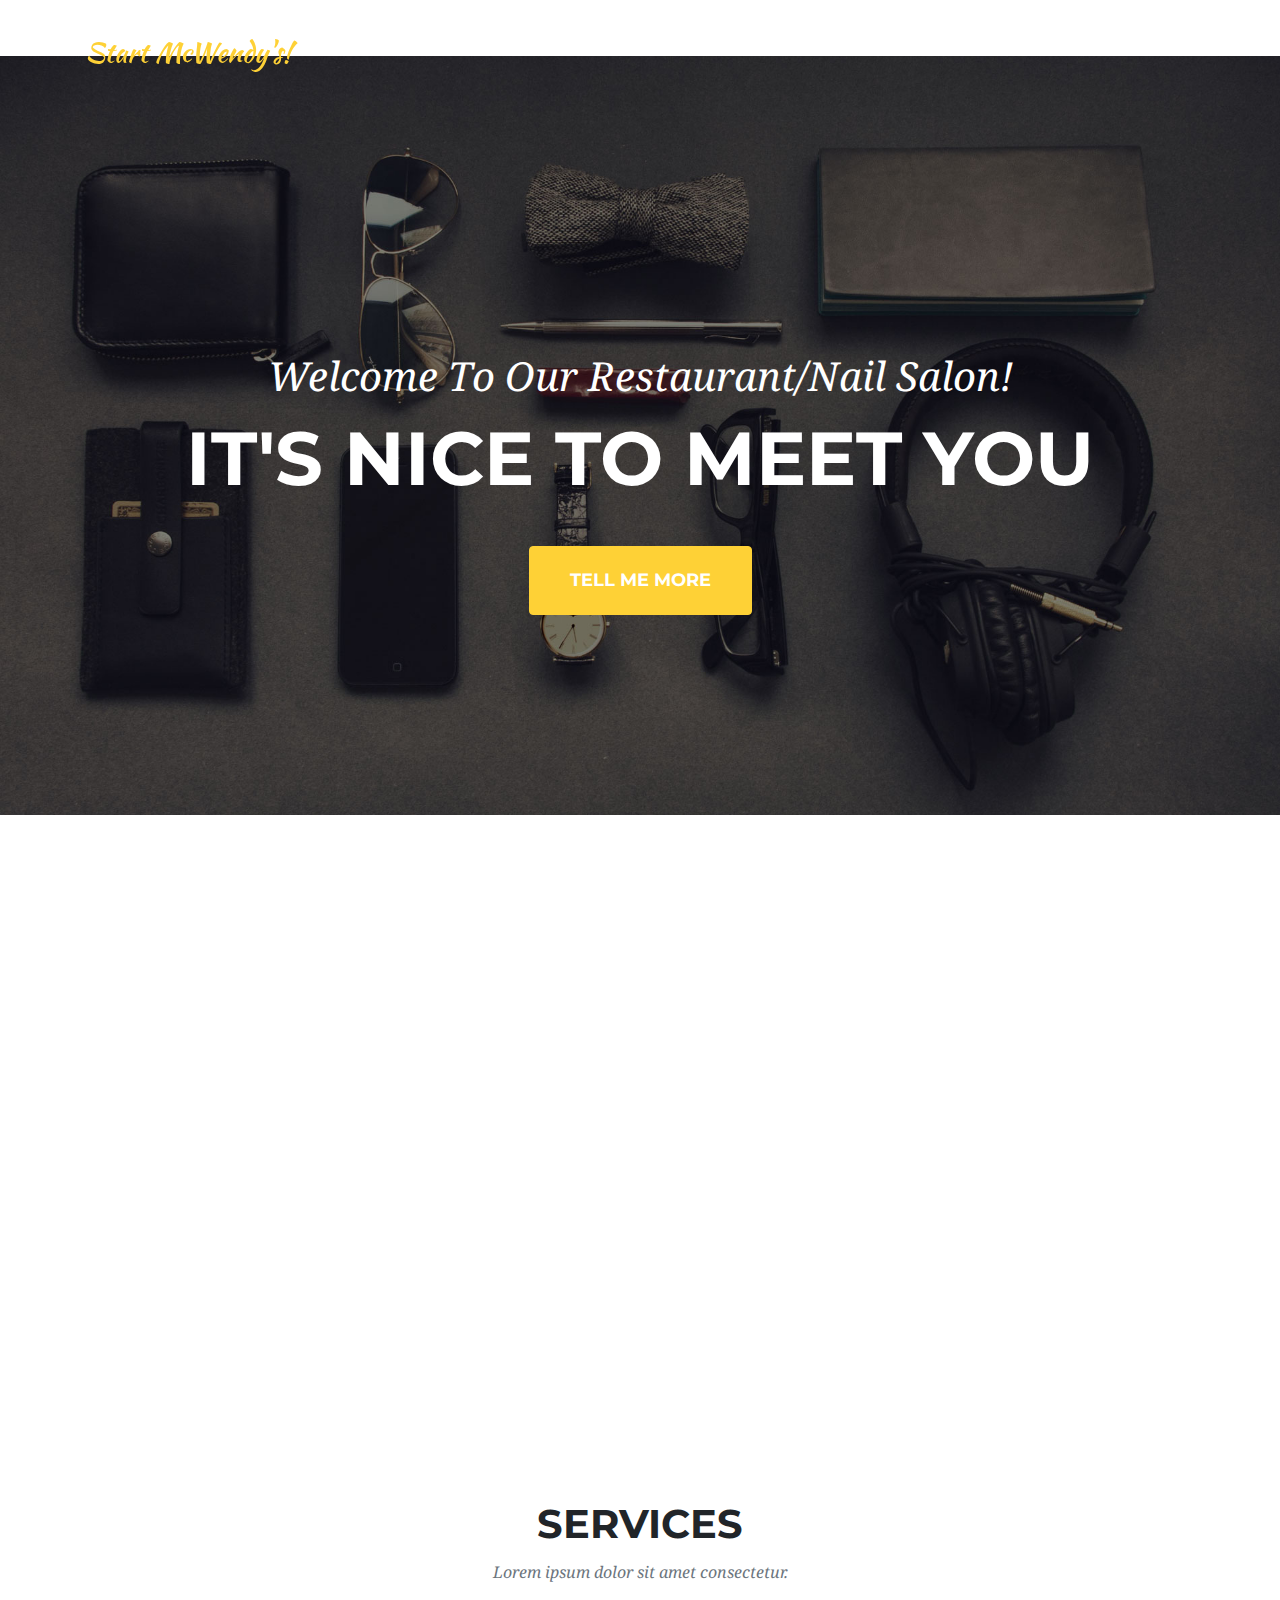
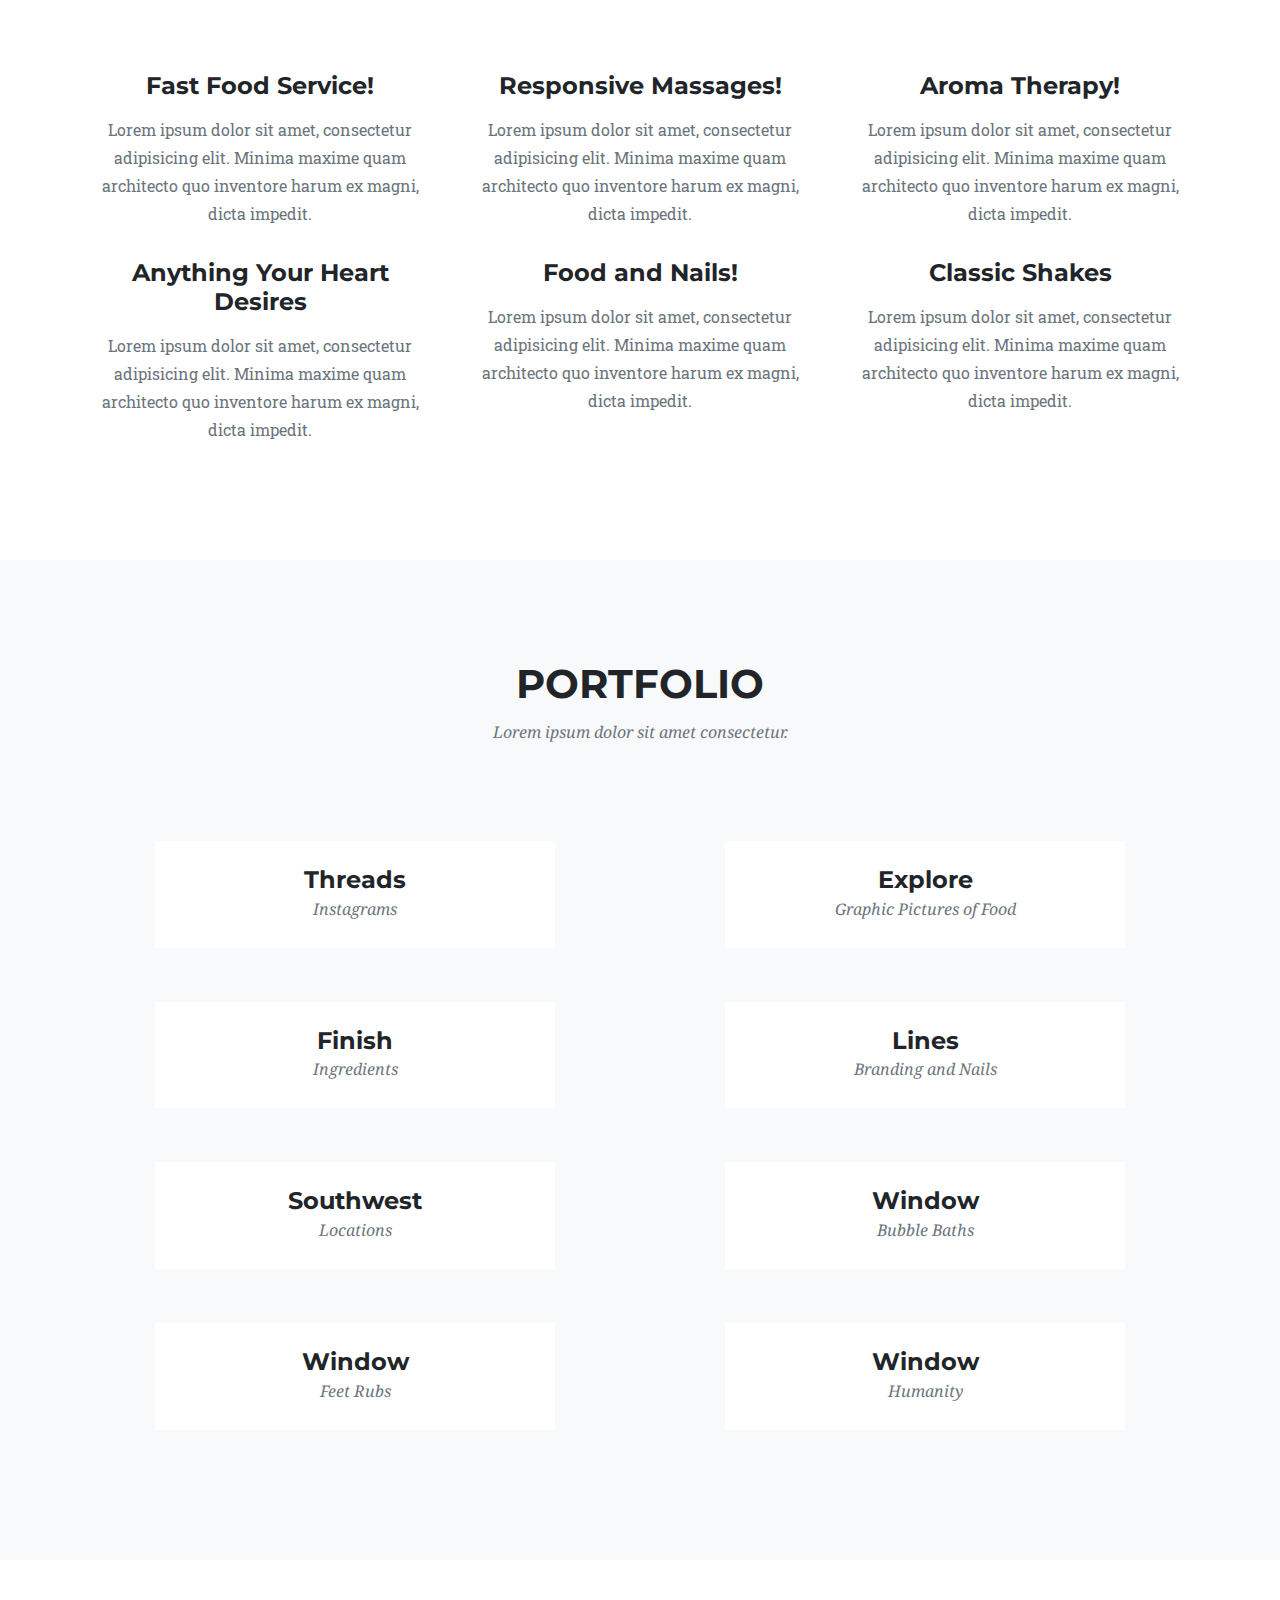
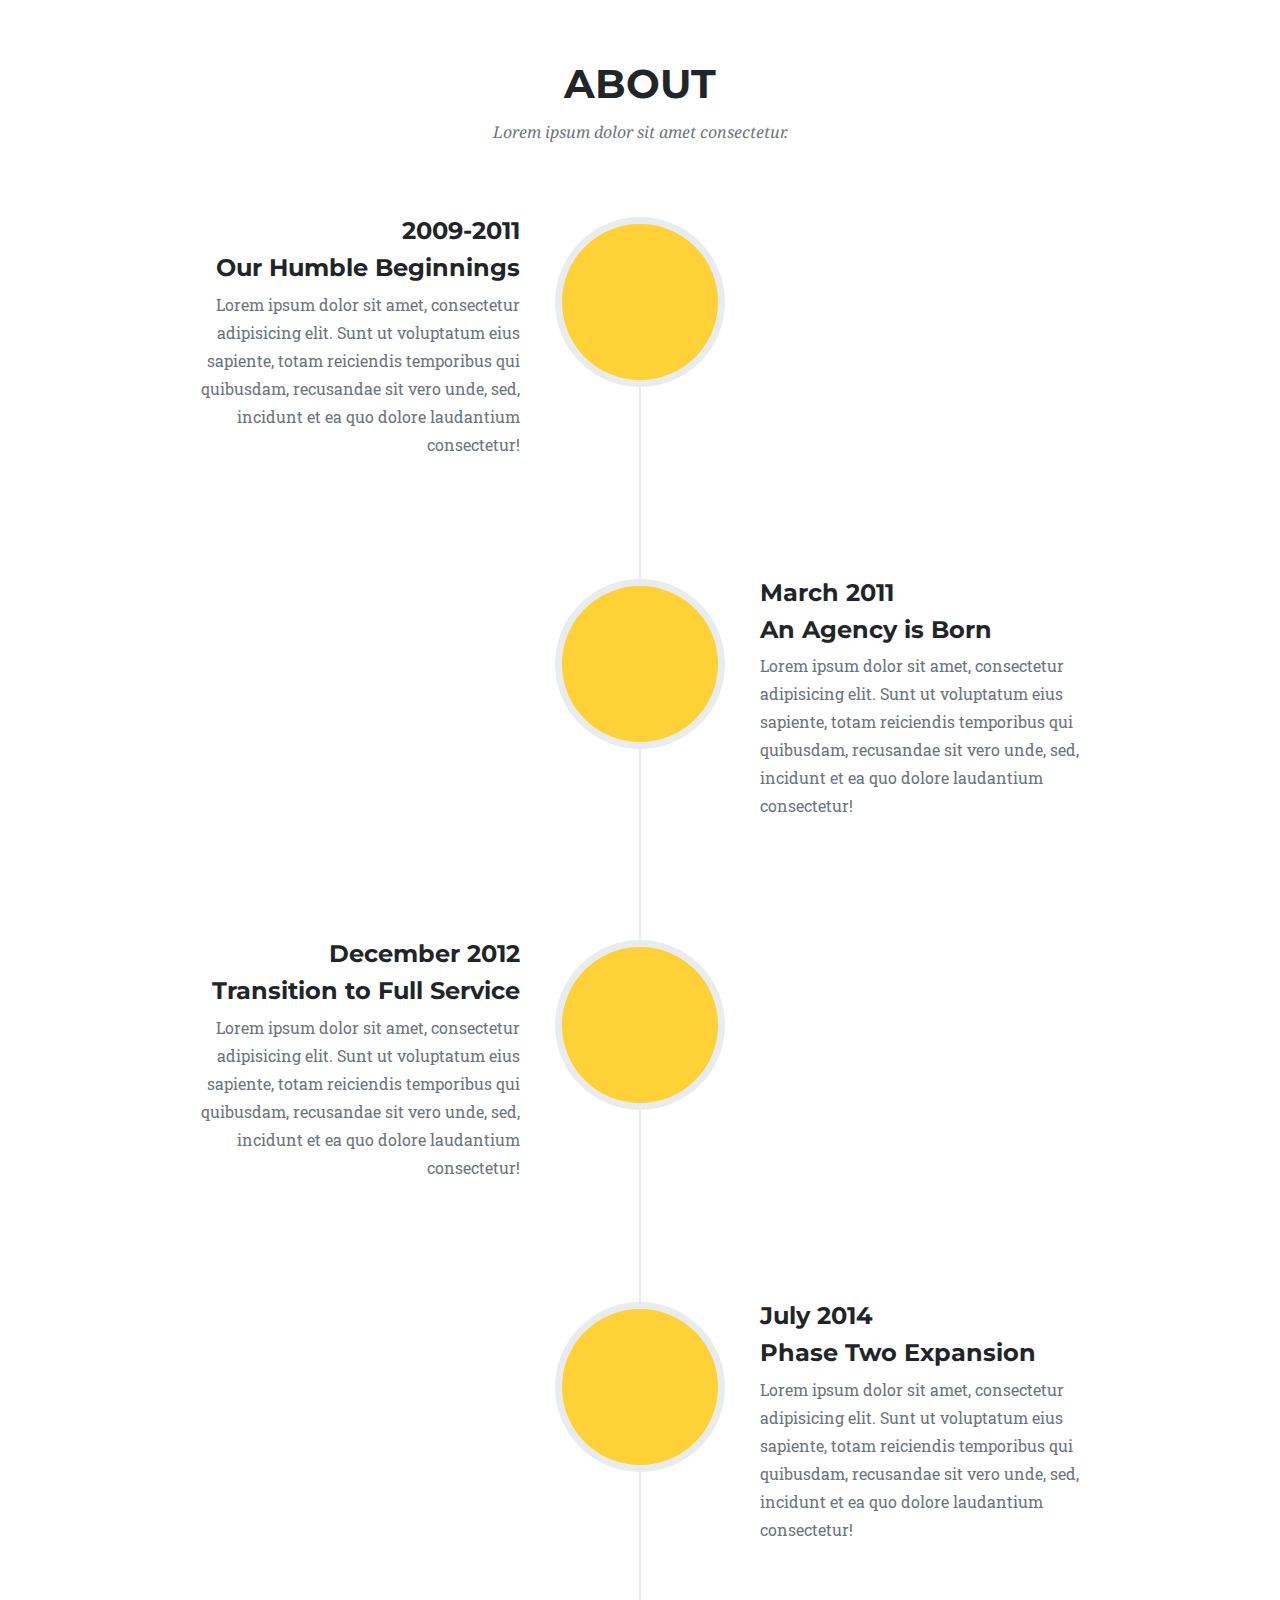
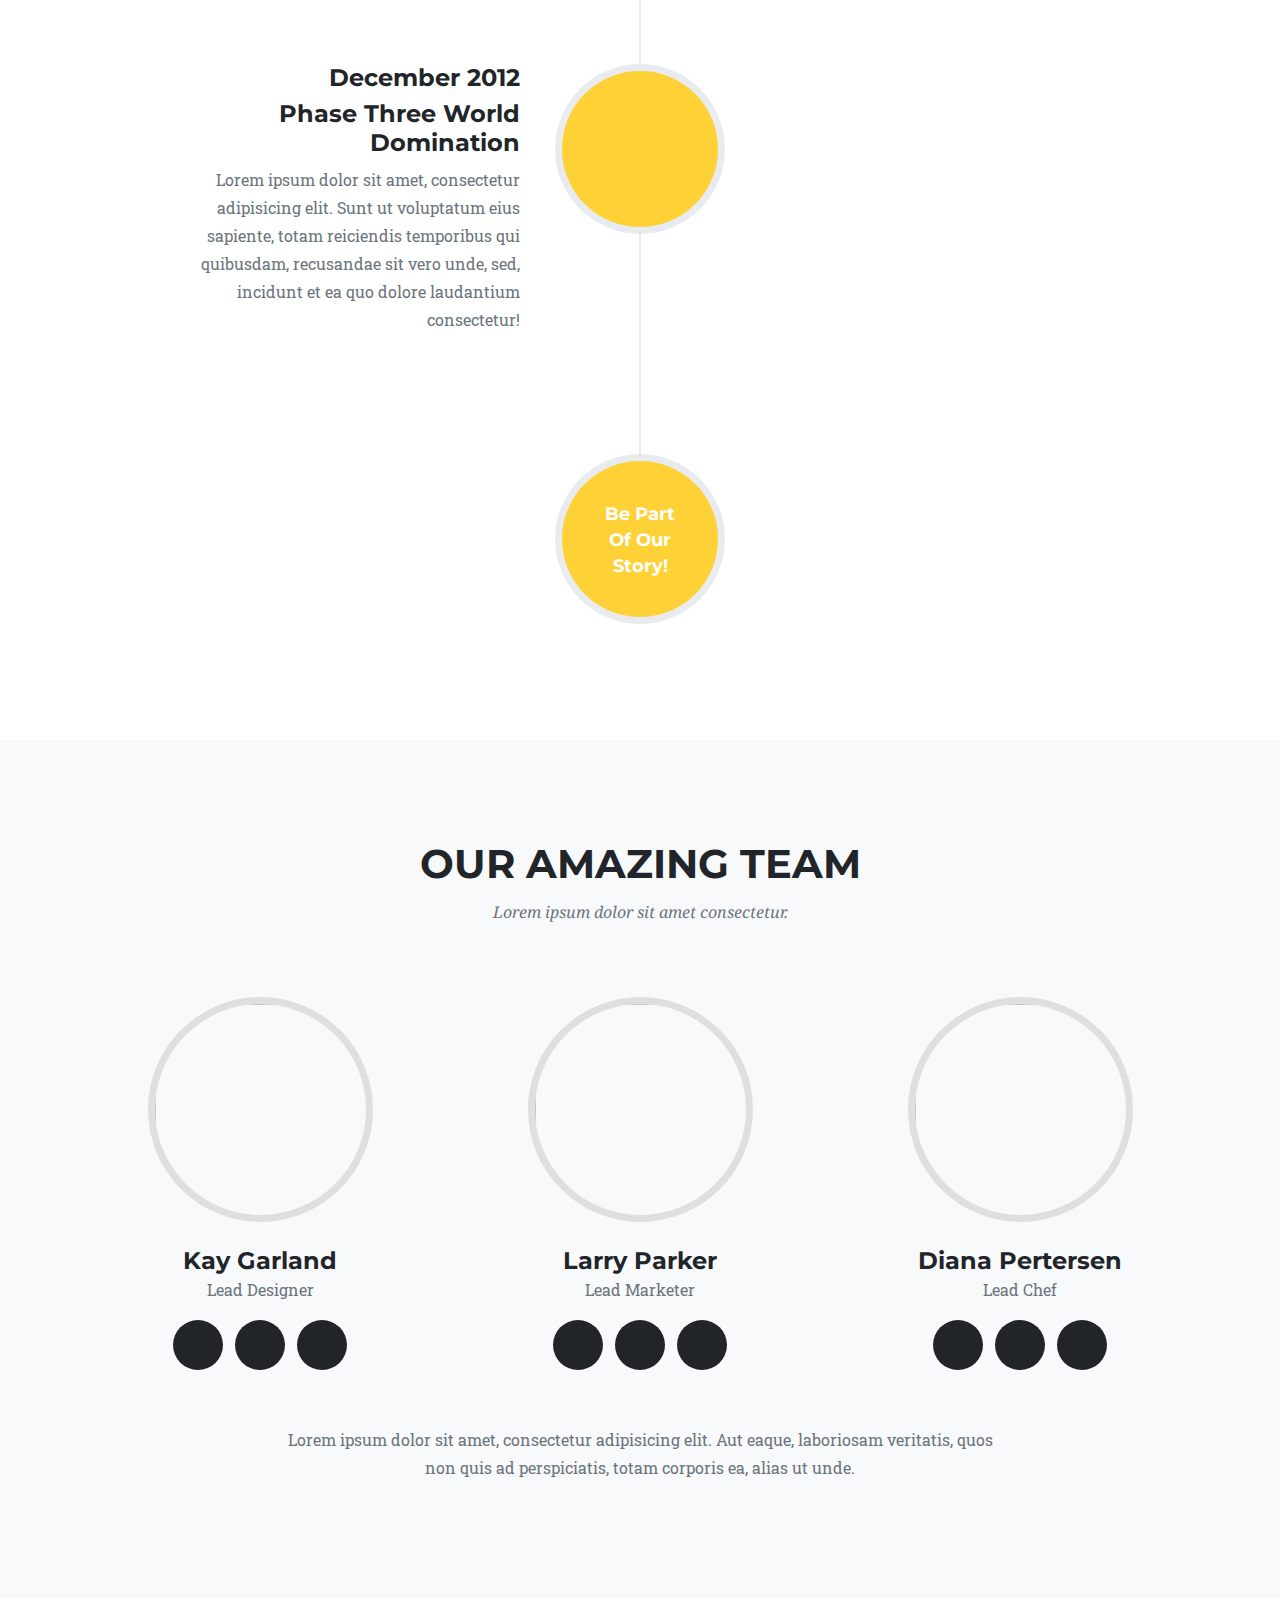
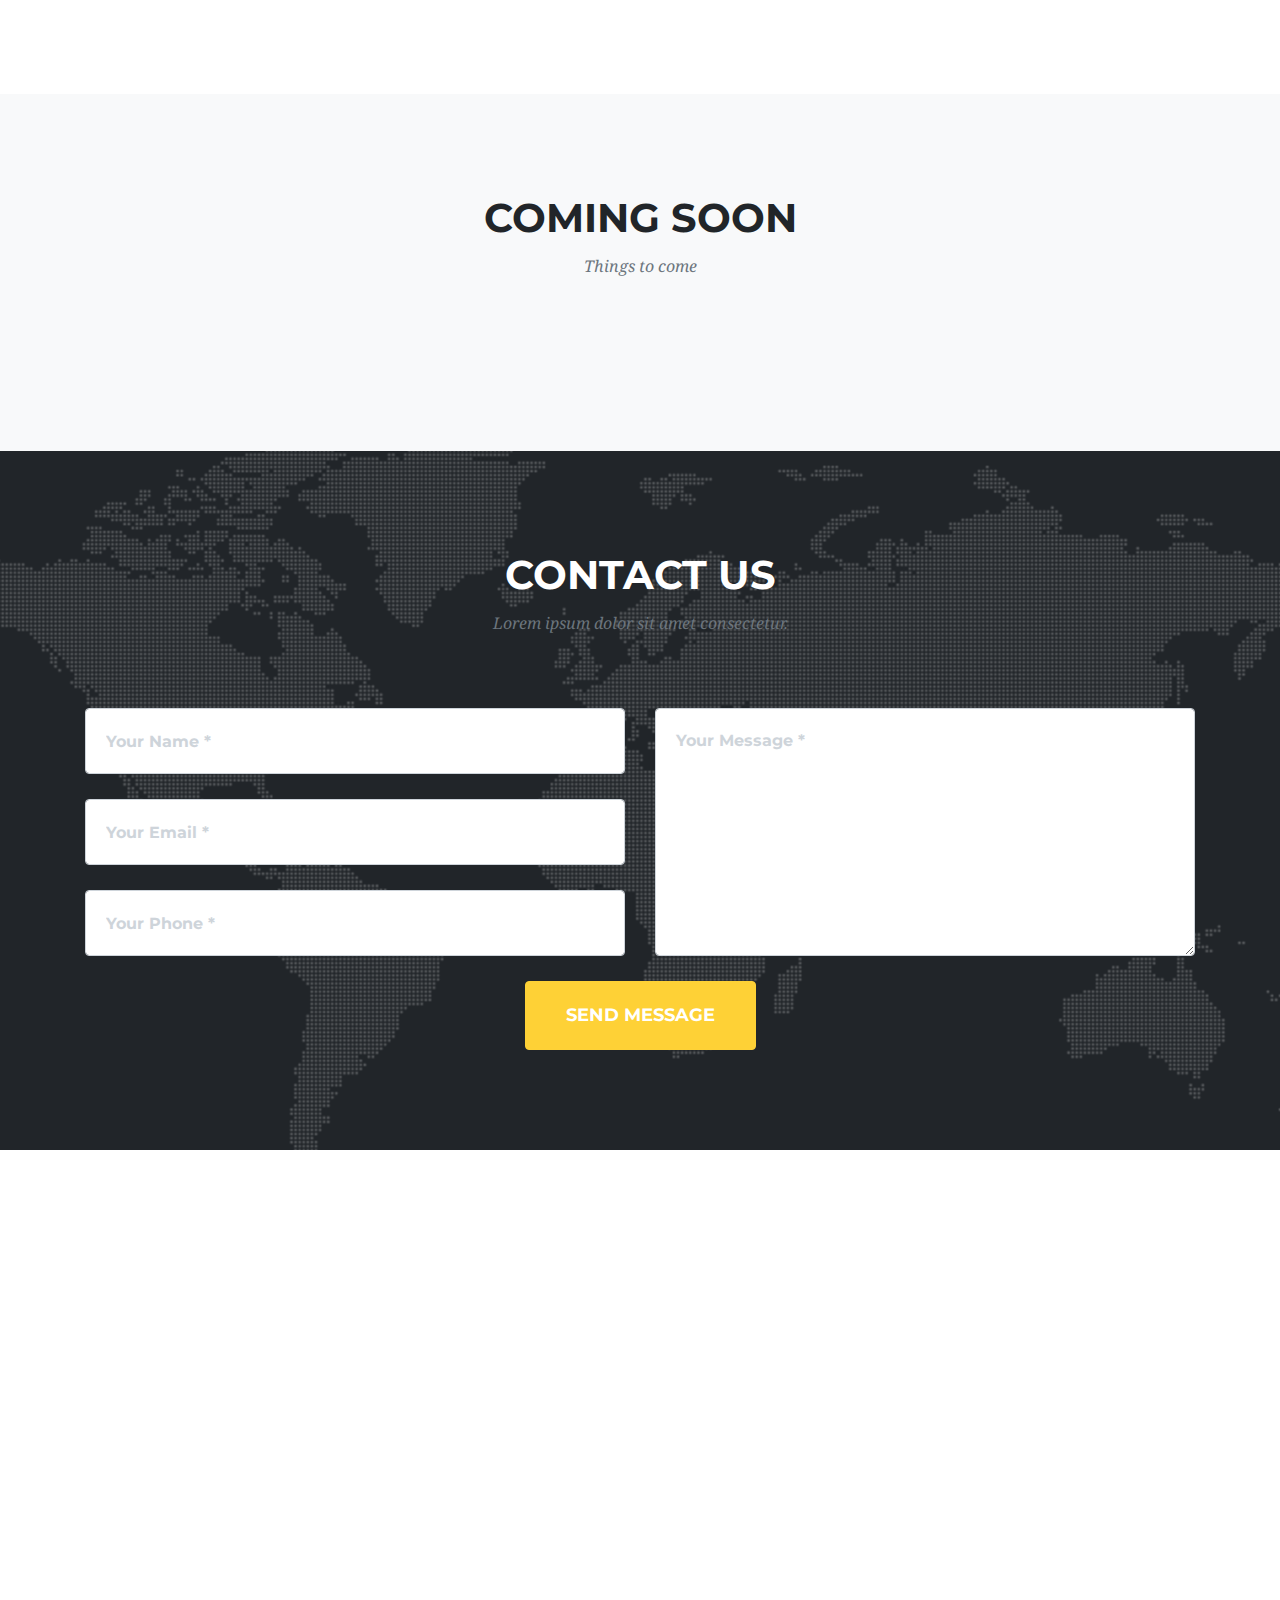
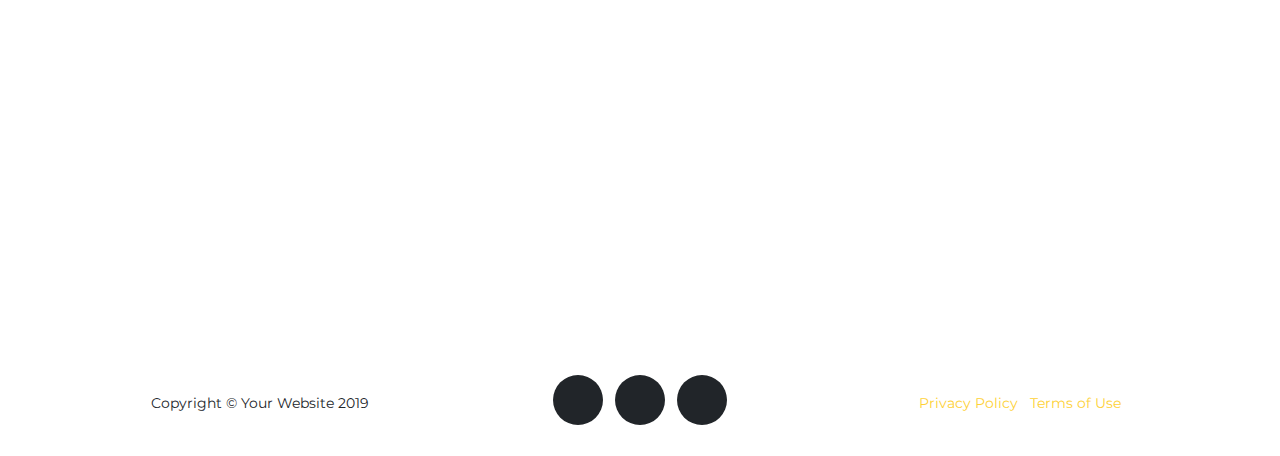
==== index.html @ 646b84ca "final product?" ====
<!DOCTYPE html>
<html lang="en">

<head>
  <style>
  
  .map
      {
          height: 50rem;
      }
    
  </style>
    
  <link rel="stylesheet" href="https://stackpath.bootstrapcdn.com/bootstrap/4.4.1/css/bootstrap.min.css" integrity="sha384-Vkoo8x4CGsO3+Hhxv8T/Q5PaXtkKtu6ug5TOeNV6gBiFeWPGFN9MuhOf23Q9Ifjh" crossorigin="anonymous">
  
  <link href="vendor/bootstrap/css/bootstrap.min.css" rel="stylesheet">
    
  <!-- Custom styles for this template -->
  <link href="css/modern-business.css" rel="stylesheet">
    
  <meta charset="utf-8">
  <meta name="viewport" content="width=device-width, initial-scale=1, shrink-to-fit=no">
  <meta name="description" content="">
  <meta name="author" content="">
    

  <title>Agency - Start Bootstrap Theme</title>

  <!-- Bootstrap core CSS -->
  <link href="vendor/bootstrap/css/bootstrap.min.css" rel="stylesheet">

  <!-- Custom fonts for this template -->
  <link href="vendor/fontawesome-free/css/all.min.css" rel="stylesheet" type="text/css">
  <link href="https://fonts.googleapis.com/css?family=Montserrat:400,700" rel="stylesheet" type="text/css">
  <link href='https://fonts.googleapis.com/css?family=Kaushan+Script' rel='stylesheet' type='text/css'>
  <link href='https://fonts.googleapis.com/css?family=Droid+Serif:400,700,400italic,700italic' rel='stylesheet' type='text/css'>
  <link href='https://fonts.googleapis.com/css?family=Roboto+Slab:400,100,300,700' rel='stylesheet' type='text/css'>

  <!-- Custom styles for this template -->
  <link href="css/agency.min.css" rel="stylesheet">

</head>

<body id="page-top">

  <!-- Navigation -->
  <nav class="navbar navbar-expand-lg navbar-dark fixed-top" id="mainNav">
    <div class="container">
      <a class="navbar-brand js-scroll-trigger" href="#page-top">Start McWendy's!</a>
      <button class="navbar-toggler navbar-toggler-right" type="button" data-toggle="collapse" data-target="#navbarResponsive" aria-controls="navbarResponsive" aria-expanded="false" aria-label="Toggle navigation">
        Menu
        <i class="fas fa-bars"></i>
      </button>
      <div class="collapse navbar-collapse" id="navbarResponsive">
        <ul class="navbar-nav text-uppercase ml-auto">
          <li class="nav-item">
            <a class="nav-link js-scroll-trigger" href="#services">Services</a>
          </li>
          <li class="nav-item">
            <a class="nav-link js-scroll-trigger" href="#portfolio">Portfolio</a>
          </li>
          <li class="nav-item">
            <a class="nav-link js-scroll-trigger" href="#about">About</a>
          </li>
          <li class="nav-item">
            <a class="nav-link js-scroll-trigger" href="#team">Team</a>
          </li>
          <li class="nav-item">
            <a class="nav-link js-scroll-trigger" href="#contact">Contact</a>
          </li>
          <li class="nav-item">
            <a class="nav-link js-scroll-trigger" href="#soon">Coming Soon</a>
          </li>
        </ul>
      </div>
    </div>
  </nav>

  <!-- Header -->
  <header class="masthead">
    <div class="container">
      <div class="intro-text">
        <div class="intro-lead-in">Welcome To Our Restaurant/Nail Salon!</div>
        <div class="intro-heading text-uppercase">It's Nice To Meet You</div>
        <a class="btn btn-primary btn-xl text-uppercase js-scroll-trigger" href="#services">Tell Me More</a>
      </div>
    </div>
  </header>
    
    
  <!-- Carousel -->
   <div id="carouselExampleIndicators" class="carousel slide pointer-event" data-ride="carousel">
      <ol class="carousel-indicators">
        <li data-target="#carouselExampleIndicators" data-slide-to="0" class=""></li>
        <li data-target="#carouselExampleIndicators" data-slide-to="1" class=""></li>
        <li data-target="#carouselExampleIndicators" data-slide-to="2" class="active"></li>
        <li data-target="#carouselExampleIndicators" data-slide-to="3" class=""></li>
      </ol>
      <div class="carousel-inner" role="listbox">
        <!-- Slide One - Set the background image for this slide in the line below -->
        <div class="carousel-item" style="background-image: url('https://picsum.photos/1900/1080')">
          <div class="carousel-caption d-none d-md-block">
            <h3>First Slide</h3>
            <p>Burgers!</p>
          </div>
        </div>
        <!-- Slide Two - Set the background image for this slide in the line below -->
        <div class="carousel-item active carousel-item-left" style="background-image: url('https://picsum.photos/1900/1080')">
          <div class="carousel-caption d-none d-md-block">
            <h3>Second Slide</h3>
            <p>Fries!</p>
          </div>
        </div>
        <!-- Slide Three - Set the background image for this slide in the line below -->
        <div class="carousel-item carousel-item-next carousel-item-left" style="background-image: url('https://picsum.photos/1900/1080')">
          <div class="carousel-caption d-none d-md-block">
            <h3>Third Slide</h3>
            <p>Nails!</p>
          </div>
        </div>
        <!-- Slide Four - Set the background image for this slide in the line below -->
        <div class="carousel-item carousel-item-next carousel-item-left" style="background-image: url('https://picsum.photos/1900/1080')">
          <div class="carousel-caption d-none d-md-block">
            <h3>Fourth Slide</h3>
            <p>Feet Rubs!</p>
          </div>
        </div>
      </div>
      <a class="carousel-control-prev" href="#carouselExampleIndicators" role="button" data-slide="prev">
        <span class="carousel-control-prev-icon" aria-hidden="true"></span>
        <span class="sr-only">Previous</span>
      </a>
      <a class="carousel-control-next" href="#carouselExampleIndicators" role="button" data-slide="next">
        <span class="carousel-control-next-icon" aria-hidden="true"></span>
        <span class="sr-only">Next</span>
      </a>
    </div>

  <!-- Services -->
  <section class="page-section" id="services">
    <div class="container">
      <div class="row">
        <div class="col-lg-12 text-center">
          <h2 class="section-heading text-uppercase">Services</h2>
          <h3 class="section-subheading text-muted">Lorem ipsum dolor sit amet consectetur.</h3>
        </div>
      </div>
      <div class="row text-center">
        <div class="col-md-4">
          <span class="fa-stack fa-4x">
            <i class="fas fa-circle fa-stack-2x text-primary"></i>
            <i class="fas fa-shopping-cart fa-stack-1x fa-inverse"></i>
          </span>
          <h4 class="service-heading">Fast Food Service!</h4>
          <p class="text-muted">Lorem ipsum dolor sit amet, consectetur adipisicing elit. Minima maxime quam architecto quo inventore harum ex magni, dicta impedit.</p>
        </div>
        <div class="col-md-4">
          <span class="fa-stack fa-4x">
            <i class="fas fa-circle fa-stack-2x text-primary"></i>
            <i class="fas fa-laptop fa-stack-1x fa-inverse"></i>
          </span>
          <h4 class="service-heading">Responsive Massages!</h4>
          <p class="text-muted">Lorem ipsum dolor sit amet, consectetur adipisicing elit. Minima maxime quam architecto quo inventore harum ex magni, dicta impedit.</p>
        </div>
        <div class="col-md-4">
          <span class="fa-stack fa-4x">
            <i class="fas fa-circle fa-stack-2x text-primary"></i>
            <i class="fas fa-lock fa-stack-1x fa-inverse"></i>
          </span>
          <h4 class="service-heading">Aroma Therapy!</h4>
          <p class="text-muted">Lorem ipsum dolor sit amet, consectetur adipisicing elit. Minima maxime quam architecto quo inventore harum ex magni, dicta impedit.</p>
        </div>
      </div>
    </div>
      
    <div class="container">
        
      <div class="row text-center">
        <div class="col-md-4">
          <span class="fa-stack fa-4x">
            <i class="fas fa-circle fa-stack-2x text-primary"></i>
            <i class="fas fa-shopping-cart fa-stack-1x fa-inverse"></i>
          </span>
          <h4 class="service-heading">Anything Your Heart Desires</h4>
          <p class="text-muted">Lorem ipsum dolor sit amet, consectetur adipisicing elit. Minima maxime quam architecto quo inventore harum ex magni, dicta impedit.</p>
        </div>
        <div class="col-md-4">
          <span class="fa-stack fa-4x">
            <i class="fas fa-circle fa-stack-2x text-primary"></i>
            <i class="fas fa-laptop fa-stack-1x fa-inverse"></i>
          </span>
          <h4 class="service-heading">Food and Nails!</h4>
          <p class="text-muted">Lorem ipsum dolor sit amet, consectetur adipisicing elit. Minima maxime quam architecto quo inventore harum ex magni, dicta impedit.</p>
        </div>
        <div class="col-md-4">
          <span class="fa-stack fa-4x">
            <i class="fas fa-circle fa-stack-2x text-primary"></i>
            <i class="fas fa-lock fa-stack-1x fa-inverse"></i>
          </span>
          <h4 class="service-heading">Classic Shakes</h4>
          <p class="text-muted">Lorem ipsum dolor sit amet, consectetur adipisicing elit. Minima maxime quam architecto quo inventore harum ex magni, dicta impedit.</p>
        </div>
      </div>
    </div>
  </section>

  <!-- Portfolio Grid -->
  <section class="bg-light page-section" id="portfolio">
    <div class="container">
      <div class="row">
        <div class="col-lg-12 text-center">
          <h2 class="section-heading text-uppercase">Portfolio</h2>
          <h3 class="section-subheading text-muted">Lorem ipsum dolor sit amet consectetur.</h3>
        </div>
      </div>
      <div class="row">
        <div class="col-md-4 col-lg-6 portfolio-item">
          <a class="portfolio-link" data-toggle="modal" href="#portfolioModal1">
            <div class="portfolio-hover">
              <div class="portfolio-hover-content">
                <i class="fas fa-plus fa-3x"></i>
              </div>
            </div>
            <img class="img-fluid" src="https://picsum.photos/400/300" alt="">
          </a>
          <div class="portfolio-caption">
            <h4>Threads</h4>
            <p class="text-muted">Instagrams</p>
          </div>
        </div>
        <div class="col-md-4 col-lg-6 portfolio-item">
          <a class="portfolio-link" data-toggle="modal" href="#portfolioModal2">
            <div class="portfolio-hover">
              <div class="portfolio-hover-content">
                <i class="fas fa-plus fa-3x"></i>
              </div>
            </div>
            <img class="img-fluid" src="https://picsum.photos/400/300" alt="">
          </a>
          <div class="portfolio-caption">
            <h4>Explore</h4>
            <p class="text-muted">Graphic Pictures of Food</p>
          </div>
        </div>
        <div class="col-md-4 col-lg-6 portfolio-item">
          <a class="portfolio-link" data-toggle="modal" href="#portfolioModal3">
            <div class="portfolio-hover">
              <div class="portfolio-hover-content">
                <i class="fas fa-plus fa-3x"></i>
              </div>
            </div>
            <img class="img-fluid" src="https://picsum.photos/400/300" alt="">
          </a>
          <div class="portfolio-caption">
            <h4>Finish</h4>
            <p class="text-muted">Ingredients</p>
          </div>
        </div>
        <div class="col-md-4 col-lg-6 portfolio-item">
          <a class="portfolio-link" data-toggle="modal" href="#portfolioModal4">
            <div class="portfolio-hover">
              <div class="portfolio-hover-content">
                <i class="fas fa-plus fa-3x"></i>
              </div>
            </div>
            <img class="img-fluid" src="https://picsum.photos/400/300" alt="">
          </a>
          <div class="portfolio-caption">
            <h4>Lines</h4>
            <p class="text-muted">Branding and Nails</p>
          </div>
        </div>
        <div class="col-md-4 col-lg-6 portfolio-item">
          <a class="portfolio-link" data-toggle="modal" href="#portfolioModal5">
            <div class="portfolio-hover">
              <div class="portfolio-hover-content">
                <i class="fas fa-plus fa-3x"></i>
              </div>
            </div>
            <img class="img-fluid" src="https://picsum.photos/400/300" alt="">
          </a>
          <div class="portfolio-caption">
            <h4>Southwest</h4>
            <p class="text-muted">Locations</p>
          </div>
        </div>
          
        <div class="col-md-4 col-lg-6 portfolio-item">
          <a class="portfolio-link" data-toggle="modal" href="#portfolioModal6">
            <div class="portfolio-hover">
              <div class="portfolio-hover-content">
                <i class="fas fa-plus fa-3x"></i>
              </div>
            </div>
            <img class="img-fluid" src="https://picsum.photos/400/300" alt="">
          </a>
          <div class="portfolio-caption">
            <h4>Window</h4>
            <p class="text-muted">Bubble Baths</p>
          </div>
        </div>
          
        <div class="col-md-4 col-lg-6 portfolio-item">
          <a class="portfolio-link" data-toggle="modal" href="#portfolioModal6">
            <div class="portfolio-hover">
              <div class="portfolio-hover-content">
                <i class="fas fa-plus fa-3x"></i>
              </div>
            </div>
            <img class="img-fluid" src="https://picsum.photos/400/300" alt="">
          </a>
          <div class="portfolio-caption">
            <h4>Window</h4>
            <p class="text-muted">Feet Rubs</p>
          </div>
        </div>
          
        <div class="col-md-4 col-lg-6 portfolio-item">
          <a class="portfolio-link" data-toggle="modal" href="#portfolioModal6">
            <div class="portfolio-hover">
              <div class="portfolio-hover-content">
                <i class="fas fa-plus fa-3x"></i>
              </div>
            </div>
            <img class="img-fluid" src="https://picsum.photos/400/300" alt="">
          </a>
          <div class="portfolio-caption">
            <h4>Window</h4>
            <p class="text-muted">Humanity</p>
          </div>
        </div>
          
      </div>
    </div>
  </section>

  <!-- About -->
  <section class="page-section" id="about">
    <div class="container">
      <div class="row">
        <div class="col-lg-12 text-center">
          <h2 class="section-heading text-uppercase">About</h2>
          <h3 class="section-subheading text-muted">Lorem ipsum dolor sit amet consectetur.</h3>
        </div>
      </div>
      <div class="row">
        <div class="col-lg-12">
          <ul class="timeline">
            <li>
              <div class="timeline-image">
                <img class="rounded-circle img-fluid" src="https://picsum.photos/200/200" alt="">
              </div>
              <div class="timeline-panel">
                <div class="timeline-heading">
                  <h4>2009-2011</h4>
                  <h4 class="subheading">Our Humble Beginnings</h4>
                </div>
                <div class="timeline-body">
                  <p class="text-muted">Lorem ipsum dolor sit amet, consectetur adipisicing elit. Sunt ut voluptatum eius sapiente, totam reiciendis temporibus qui quibusdam, recusandae sit vero unde, sed, incidunt et ea quo dolore laudantium consectetur!</p>
                </div>
              </div>
            </li>
            <li class="timeline-inverted">
              <div class="timeline-image">
                <img class="rounded-circle img-fluid" src="https://picsum.photos/200/200" alt="">
              </div>
              <div class="timeline-panel">
                <div class="timeline-heading">
                  <h4>March 2011</h4>
                  <h4 class="subheading">An Agency is Born</h4>
                </div>
                <div class="timeline-body">
                  <p class="text-muted">Lorem ipsum dolor sit amet, consectetur adipisicing elit. Sunt ut voluptatum eius sapiente, totam reiciendis temporibus qui quibusdam, recusandae sit vero unde, sed, incidunt et ea quo dolore laudantium consectetur!</p>
                </div>
              </div>
            </li>
            <li>
              <div class="timeline-image">
                <img class="rounded-circle img-fluid" src="https://picsum.photos/200/200" alt="">
              </div>
              <div class="timeline-panel">
                <div class="timeline-heading">
                  <h4>December 2012</h4>
                  <h4 class="subheading">Transition to Full Service</h4>
                </div>
                <div class="timeline-body">
                  <p class="text-muted">Lorem ipsum dolor sit amet, consectetur adipisicing elit. Sunt ut voluptatum eius sapiente, totam reiciendis temporibus qui quibusdam, recusandae sit vero unde, sed, incidunt et ea quo dolore laudantium consectetur!</p>
                </div>
              </div>
            </li>
              
            <li class="timeline-inverted">
              <div class="timeline-image">
                <img class="rounded-circle img-fluid" src="https://picsum.photos/200/200" alt="">
              </div>
              <div class="timeline-panel">
                <div class="timeline-heading">
                  <h4>July 2014</h4>
                  <h4 class="subheading">Phase Two Expansion</h4>
                </div>
                <div class="timeline-body">
                  <p class="text-muted">Lorem ipsum dolor sit amet, consectetur adipisicing elit. Sunt ut voluptatum eius sapiente, totam reiciendis temporibus qui quibusdam, recusandae sit vero unde, sed, incidunt et ea quo dolore laudantium consectetur!</p>
                </div>
              </div>
            </li>
            
            <li>
              <div class="timeline-image">
                <img class="rounded-circle img-fluid" src="https://picsum.photos/200/200" alt="">
              </div>
              <div class="timeline-panel">
                <div class="timeline-heading">
                  <h4>December 2012</h4>
                  <h4 class="subheading">Phase Three World Domination</h4>
                </div>
                <div class="timeline-body">
                  <p class="text-muted">Lorem ipsum dolor sit amet, consectetur adipisicing elit. Sunt ut voluptatum eius sapiente, totam reiciendis temporibus qui quibusdam, recusandae sit vero unde, sed, incidunt et ea quo dolore laudantium consectetur!</p>
                </div>
              </div>
            </li>
              
            <li class="timeline-inverted">
              <div class="timeline-image">
                <h4>Be Part
                  <br>Of Our
                  <br>Story!</h4>
              </div>
            </li>
          </ul>
        </div>
      </div>
    </div>
  </section>

  <!-- Team -->
  <section class="bg-light page-section" id="team">
    <div class="container">
      <div class="row">
        <div class="col-lg-12 text-center">
          <h2 class="section-heading text-uppercase">Our Amazing Team</h2>
          <h3 class="section-subheading text-muted">Lorem ipsum dolor sit amet consectetur.</h3>
        </div>
      </div>
      <div class="row">
        <div class="col-sm-4">
          <div class="team-member">
            <img class="mx-auto rounded-circle" src="https://picsum.photos/500/500" alt="">
            <h4>Kay Garland</h4>
            <p class="text-muted">Lead Designer</p>
            <ul class="list-inline social-buttons">
              <li class="list-inline-item">
                <a href="#">
                  <i class="fab fa-twitter"></i>
                </a>
              </li>
              <li class="list-inline-item">
                <a href="#">
                  <i class="fab fa-facebook-f"></i>
                </a>
              </li>
              <li class="list-inline-item">
                <a href="#">
                  <i class="fab fa-linkedin-in"></i>
                </a>
              </li>
            </ul>
          </div>
        </div>
        <div class="col-sm-4">
          <div class="team-member">
            <img class="mx-auto rounded-circle" src="https://picsum.photos/500/500" alt="">
            <h4>Larry Parker</h4>
            <p class="text-muted">Lead Marketer</p>
            <ul class="list-inline social-buttons">
              <li class="list-inline-item">
                <a href="#">
                  <i class="fab fa-twitter"></i>
                </a>
              </li>
              <li class="list-inline-item">
                <a href="#">
                  <i class="fab fa-facebook-f"></i>
                </a>
              </li>
              <li class="list-inline-item">
                <a href="#">
                  <i class="fab fa-linkedin-in"></i>
                </a>
              </li>
            </ul>
          </div>
        </div>
        <div class="col-sm-4">
          <div class="team-member">
            <img class="mx-auto rounded-circle" src="https://picsum.photos/500/500" alt="">
            <h4>Diana Pertersen</h4>
            <p class="text-muted">Lead Chef</p>
            <ul class="list-inline social-buttons">
              <li class="list-inline-item">
                <a href="#">
                  <i class="fab fa-twitter"></i>
                </a>
              </li>
              <li class="list-inline-item">
                <a href="#">
                  <i class="fab fa-facebook-f"></i>
                </a>
              </li>
              <li class="list-inline-item">
                <a href="#">
                  <i class="fab fa-linkedin-in"></i>
                </a>
              </li>
            </ul>
          </div>
        </div>
      </div>
      <div class="row">
        <div class="col-lg-8 mx-auto text-center">
          <p class="large text-muted">Lorem ipsum dolor sit amet, consectetur adipisicing elit. Aut eaque, laboriosam veritatis, quos non quis ad perspiciatis, totam corporis ea, alias ut unde.</p>
        </div>
      </div>
    </div>
  </section>

  <!-- Clients -->
  <section class="py-5">
    <div class="container">
      <div class="row">
        <div class="col-md-3 col-sm-6">
          <a href="#">
            <img class="img-fluid d-block mx-auto" src="https://picsum.photos/200/50" alt="">
          </a>
        </div>
        <div class="col-md-3 col-sm-6">
          <a href="#">
            <img class="img-fluid d-block mx-auto" src="https://picsum.photos/200/50" alt="">
          </a>
        </div>
        <div class="col-md-3 col-sm-6">
          <a href="#">
            <img class="img-fluid d-block mx-auto" src="https://picsum.photos/200/50" alt="">
          </a>
        </div>
        <div class="col-md-3 col-sm-6">
          <a href="#">
            <img class="img-fluid d-block mx-auto" src="https://picsum.photos/200/50" alt="">
          </a>
        </div>
      </div>
    </div>
  </section>
    
  <!-- Coming Soon -->
  <section class="bg-light page-section" id="soon">
      <div class="row">
        <div class="col-lg-12 text-center">
          <h2 class="section-heading text-uppercase">Coming Soon</h2>
          <h3 class="section-subheading text-muted">Things to come</h3>
        </div>
      </div>
      
  </section>
   
    
  <!-- Contact -->
  <section class="page-section" id="contact">
    <div class="container">
      <div class="row">
        <div class="col-lg-12 text-center">
          <h2 class="section-heading text-uppercase">Contact Us</h2>
          <h3 class="section-subheading text-muted">Lorem ipsum dolor sit amet consectetur.</h3>
        </div>
      </div>
      <div class="row">
        <div class="col-lg-12">
          <form id="contactForm" name="sentMessage" novalidate="novalidate">
            <div class="row">
              <div class="col-md-6">
                <div class="form-group">
                  <input class="form-control" id="name" type="text" placeholder="Your Name *" required="required" data-validation-required-message="Please enter your name.">
                  <p class="help-block text-danger"></p>
                </div>
                <div class="form-group">
                  <input class="form-control" id="email" type="email" placeholder="Your Email *" required="required" data-validation-required-message="Please enter your email address.">
                  <p class="help-block text-danger"></p>
                </div>
                <div class="form-group">
                  <input class="form-control" id="phone" type="tel" placeholder="Your Phone *" required="required" data-validation-required-message="Please enter your phone number.">
                  <p class="help-block text-danger"></p>
                </div>
              </div>
              <div class="col-md-6">
                <div class="form-group">
                  <textarea class="form-control" id="message" placeholder="Your Message *" required="required" data-validation-required-message="Please enter a message."></textarea>
                  <p class="help-block text-danger"></p>
                </div>
              </div>
              <div class="clearfix"></div>
              <div class="col-lg-12 text-center">
                <div id="success"></div>
                <button id="sendMessageButton" class="btn btn-primary btn-xl text-uppercase" type="submit">Send Message</button>
              </div>
            </div>
          </form>
        </div>
      </div>
    </div>
  </section>
    
  <section id="map" class="map">
    <iframe width="100%" height="100%" frameborder="0" scrolling="no" marginheight="0" marginwidth="0" src="https://maps.google.com/maps?f=q&amp;source=s_q&amp;hl=en&amp;geocode=&amp;q=Twitter,+Inc.,+Market+Street,+San+Francisco,+CA&amp;aq=0&amp;oq=twitter&amp;sll=28.659344,-81.187888&amp;sspn=0.128789,0.264187&amp;ie=UTF8&amp;hq=Twitter,+Inc.,+Market+Street,+San+Francisco,+CA&amp;t=m&amp;z=15&amp;iwloc=A&amp;output=embed"></iframe>
    <br>
    <small>
      <a href="https://maps.google.com/maps?f=q&amp;source=embed&amp;hl=en&amp;geocode=&amp;q=Twitter,+Inc.,+Market+Street,+San+Francisco,+CA&amp;aq=0&amp;oq=twitter&amp;sll=28.659344,-81.187888&amp;sspn=0.128789,0.264187&amp;ie=UTF8&amp;hq=Twitter,+Inc.,+Market+Street,+San+Francisco,+CA&amp;t=m&amp;z=15&amp;iwloc=A"></a>
    </small>
  </section>

  <!-- Footer -->
  <footer class="footer">
    <div class="container">
      <div class="row align-items-center">
        <div class="col-md-4">
          <span class="copyright">Copyright &copy; Your Website 2019</span>
        </div>
        <div class="col-md-4">
          <ul class="list-inline social-buttons">
            <li class="list-inline-item">
              <a href="#">
                <i class="fab fa-twitter"></i>
              </a>
            </li>
            <li class="list-inline-item">
              <a href="#">
                <i class="fab fa-facebook-f"></i>
              </a>
            </li>
            <li class="list-inline-item">
              <a href="#">
                <i class="fab fa-linkedin-in"></i>
              </a>
            </li>
          </ul>
        </div>
        <div class="col-md-4">
          <ul class="list-inline quicklinks">
            <li class="list-inline-item">
              <a href="#">Privacy Policy</a>
            </li>
            <li class="list-inline-item">
              <a href="#">Terms of Use</a>
            </li>
          </ul>
        </div>
      </div>
    </div>
  </footer>

  <!-- Portfolio Modals -->

  <!-- Modal 1 -->
  <div class="portfolio-modal modal fade" id="portfolioModal1" tabindex="-1" role="dialog" aria-hidden="true">
    <div class="modal-dialog">
      <div class="modal-content">
        <div class="close-modal" data-dismiss="modal">
          <div class="lr">
            <div class="rl"></div>
          </div>
        </div>
        <div class="container">
          <div class="row">
            <div class="col-lg-8 mx-auto">
              <div class="modal-body">
                <!-- Project Details Go Here -->
                <h2 class="text-uppercase">Project Name</h2>
                <p class="item-intro text-muted">Lorem ipsum dolor sit amet consectetur.</p>
                <img class="img-fluid d-block mx-auto" src="img/portfolio/01-full.jpg" alt="">
                <p>Use this area to describe your project. Lorem ipsum dolor sit amet, consectetur adipisicing elit. Est blanditiis dolorem culpa incidunt minus dignissimos deserunt repellat aperiam quasi sunt officia expedita beatae cupiditate, maiores repudiandae, nostrum, reiciendis facere nemo!</p>
                <ul class="list-inline">
                  <li>Date: January 2017</li>
                  <li>Client: Threads</li>
                  <li>Category: Illustration</li>
                </ul>
                <button class="btn btn-primary" data-dismiss="modal" type="button">
                  <i class="fas fa-times"></i>
                  Close Project</button>
              </div>
            </div>
          </div>
        </div>
      </div>
    </div>
  </div>

  <!-- Modal 2 -->
  <div class="portfolio-modal modal fade" id="portfolioModal2" tabindex="-1" role="dialog" aria-hidden="true">
    <div class="modal-dialog">
      <div class="modal-content">
        <div class="close-modal" data-dismiss="modal">
          <div class="lr">
            <div class="rl"></div>
          </div>
        </div>
        <div class="container">
          <div class="row">
            <div class="col-lg-8 mx-auto">
              <div class="modal-body">
                <!-- Project Details Go Here -->
                <h2 class="text-uppercase">Project Name</h2>
                <p class="item-intro text-muted">Lorem ipsum dolor sit amet consectetur.</p>
                <img class="img-fluid d-block mx-auto" src="img/portfolio/02-full.jpg" alt="">
                <p>Use this area to describe your project. Lorem ipsum dolor sit amet, consectetur adipisicing elit. Est blanditiis dolorem culpa incidunt minus dignissimos deserunt repellat aperiam quasi sunt officia expedita beatae cupiditate, maiores repudiandae, nostrum, reiciendis facere nemo!</p>
                <ul class="list-inline">
                  <li>Date: January 2017</li>
                  <li>Client: Explore</li>
                  <li>Category: Graphic Design</li>
                </ul>
                <button class="btn btn-primary" data-dismiss="modal" type="button">
                  <i class="fas fa-times"></i>
                  Close Project</button>
              </div>
            </div>
          </div>
        </div>
      </div>
    </div>
  </div>

  <!-- Modal 3 -->
  <div class="portfolio-modal modal fade" id="portfolioModal3" tabindex="-1" role="dialog" aria-hidden="true">
    <div class="modal-dialog">
      <div class="modal-content">
        <div class="close-modal" data-dismiss="modal">
          <div class="lr">
            <div class="rl"></div>
          </div>
        </div>
        <div class="container">
          <div class="row">
            <div class="col-lg-8 mx-auto">
              <div class="modal-body">
                <!-- Project Details Go Here -->
                <h2 class="text-uppercase">Project Name</h2>
                <p class="item-intro text-muted">Lorem ipsum dolor sit amet consectetur.</p>
                <img class="img-fluid d-block mx-auto" src="img/portfolio/03-full.jpg" alt="">
                <p>Use this area to describe your project. Lorem ipsum dolor sit amet, consectetur adipisicing elit. Est blanditiis dolorem culpa incidunt minus dignissimos deserunt repellat aperiam quasi sunt officia expedita beatae cupiditate, maiores repudiandae, nostrum, reiciendis facere nemo!</p>
                <ul class="list-inline">
                  <li>Date: January 2017</li>
                  <li>Client: Finish</li>
                  <li>Category: Identity</li>
                </ul>
                <button class="btn btn-primary" data-dismiss="modal" type="button">
                  <i class="fas fa-times"></i>
                  Close Project</button>
              </div>
            </div>
          </div>
        </div>
      </div>
    </div>
  </div>

  <!-- Modal 4 -->
  <div class="portfolio-modal modal fade" id="portfolioModal4" tabindex="-1" role="dialog" aria-hidden="true">
    <div class="modal-dialog">
      <div class="modal-content">
        <div class="close-modal" data-dismiss="modal">
          <div class="lr">
            <div class="rl"></div>
          </div>
        </div>
        <div class="container">
          <div class="row">
            <div class="col-lg-8 mx-auto">
              <div class="modal-body">
                <!-- Project Details Go Here -->
                <h2 class="text-uppercase">Project Name</h2>
                <p class="item-intro text-muted">Lorem ipsum dolor sit amet consectetur.</p>
                <img class="img-fluid d-block mx-auto" src="img/portfolio/04-full.jpg" alt="">
                <p>Use this area to describe your project. Lorem ipsum dolor sit amet, consectetur adipisicing elit. Est blanditiis dolorem culpa incidunt minus dignissimos deserunt repellat aperiam quasi sunt officia expedita beatae cupiditate, maiores repudiandae, nostrum, reiciendis facere nemo!</p>
                <ul class="list-inline">
                  <li>Date: January 2017</li>
                  <li>Client: Lines</li>
                  <li>Category: Branding</li>
                </ul>
                <button class="btn btn-primary" data-dismiss="modal" type="button">
                  <i class="fas fa-times"></i>
                  Close Project</button>
              </div>
            </div>
          </div>
        </div>
      </div>
    </div>
  </div>

  <!-- Modal 5 -->
  <div class="portfolio-modal modal fade" id="portfolioModal5" tabindex="-1" role="dialog" aria-hidden="true">
    <div class="modal-dialog">
      <div class="modal-content">
        <div class="close-modal" data-dismiss="modal">
          <div class="lr">
            <div class="rl"></div>
          </div>
        </div>
        <div class="container">
          <div class="row">
            <div class="col-lg-8 mx-auto">
              <div class="modal-body">
                <!-- Project Details Go Here -->
                <h2 class="text-uppercase">Project Name</h2>
                <p class="item-intro text-muted">Lorem ipsum dolor sit amet consectetur.</p>
                <img class="img-fluid d-block mx-auto" src="img/portfolio/05-full.jpg" alt="">
                <p>Use this area to describe your project. Lorem ipsum dolor sit amet, consectetur adipisicing elit. Est blanditiis dolorem culpa incidunt minus dignissimos deserunt repellat aperiam quasi sunt officia expedita beatae cupiditate, maiores repudiandae, nostrum, reiciendis facere nemo!</p>
                <ul class="list-inline">
                  <li>Date: January 2017</li>
                  <li>Client: Southwest</li>
                  <li>Category: Website Design</li>
                </ul>
                <button class="btn btn-primary" data-dismiss="modal" type="button">
                  <i class="fas fa-times"></i>
                  Close Project</button>
              </div>
            </div>
          </div>
        </div>
      </div>
    </div>
  </div>

  <!-- Modal 6 -->
  <div class="portfolio-modal modal fade" id="portfolioModal6" tabindex="-1" role="dialog" aria-hidden="true">
    <div class="modal-dialog">
      <div class="modal-content">
        <div class="close-modal" data-dismiss="modal">
          <div class="lr">
            <div class="rl"></div>
          </div>
        </div>
        <div class="container">
          <div class="row">
            <div class="col-lg-8 mx-auto">
              <div class="modal-body">
                <!-- Project Details Go Here -->
                <h2 class="text-uppercase">Project Name</h2>
                <p class="item-intro text-muted">Lorem ipsum dolor sit amet consectetur.</p>
                <img class="img-fluid d-block mx-auto" src="img/portfolio/06-full.jpg" alt="">
                <p>Use this area to describe your project. Lorem ipsum dolor sit amet, consectetur adipisicing elit. Est blanditiis dolorem culpa incidunt minus dignissimos deserunt repellat aperiam quasi sunt officia expedita beatae cupiditate, maiores repudiandae, nostrum, reiciendis facere nemo!</p>
                <ul class="list-inline">
                  <li>Date: January 2017</li>
                  <li>Client: Window</li>
                  <li>Category: Photography</li>
                </ul>
                <button class="btn btn-primary" data-dismiss="modal" type="button">
                  <i class="fas fa-times"></i>
                  Close Project</button>
              </div>
            </div>
          </div>
        </div>
      </div>
    </div>
  </div>

  <!-- Bootstrap core JavaScript -->
    
  <script src="https://code.jquery.com/jquery-3.4.1.slim.min.js" integrity="sha384-J6qa4849blE2+poT4WnyKhv5vZF5SrPo0iEjwBvKU7imGFAV0wwj1yYfoRSJoZ+n" crossorigin="anonymous"></script>
  <script src="https://cdn.jsdelivr.net/npm/popper.js@1.16.0/dist/umd/popper.min.js" integrity="sha384-Q6E9RHvbIyZFJoft+2mJbHaEWldlvI9IOYy5n3zV9zzTtmI3UksdQRVvoxMfooAo" crossorigin="anonymous"></script>
  <script src="https://stackpath.bootstrapcdn.com/bootstrap/4.4.1/js/bootstrap.min.js" integrity="sha384-wfSDF2E50Y2D1uUdj0O3uMBJnjuUD4Ih7YwaYd1iqfktj0Uod8GCExl3Og8ifwB6" crossorigin="anonymous"></script>
  
  <script src="vendor/jquery/jquery.min.js"></script>
  <script src="vendor/bootstrap/js/bootstrap.bundle.min.js"></script>

  <!-- Plugin JavaScript -->
  <script src="vendor/jquery-easing/jquery.easing.min.js"></script>

  <!-- Contact form JavaScript -->
  <script src="js/jqBootstrapValidation.js"></script>
  <script src="js/contact_me.js"></script>

  <!-- Custom scripts for this template -->
  <script src="js/agency.min.js"></script>

</body>

</html>
---- css/modern-business.css ----
/*!
 * Start Bootstrap - Modern Business (https://startbootstrap.com/template-overviews/modern-business)
 * Copyright 2013-2019 Start Bootstrap
 * Licensed under MIT (https://github.com/BlackrockDigital/startbootstrap-logomodern-business-nav/blob/master/LICENSE)
 */
body {
    padding-top: 56px;
}

.carousel-item {
    height: 65vh;
    min-height: 300px;
    background: no-repeat center center scroll;
    -webkit-background-size: cover;
    -moz-background-size: cover;
    -o-background-size: cover;
    background-size: cover;
}

.portfolio-item {
    margin-bottom: 30px;
}
---- css/agency.min.css ----
/*!
 * Start Bootstrap - Agency v5.2.2 (https://startbootstrap.com/template-overviews/agency)
 * Copyright 2013-2019 Start Bootstrap
 * Licensed under MIT (https://github.com/BlackrockDigital/startbootstrap-agency/blob/master/LICENSE)
 */
body {
    overflow-x: hidden;
    font-family: 'Roboto Slab',-apple-system,BlinkMacSystemFont,'Segoe UI',Roboto,'Helvetica Neue',Arial,sans-serif,'Apple Color Emoji','Segoe UI Emoji','Segoe UI Symbol','Noto Color Emoji'
}

p {
    line-height: 1.75
}

a {
    color: #fed136
}

a:hover {
    color: #fec503
}

.text-primary {
    color: #fed136!important
}

h1,h2,h3,h4,h5,h6 {
    font-weight: 700;
    font-family: Montserrat,-apple-system,BlinkMacSystemFont,'Segoe UI',Roboto,'Helvetica Neue',Arial,sans-serif,'Apple Color Emoji','Segoe UI Emoji','Segoe UI Symbol','Noto Color Emoji'
}

.page-section {
    padding: 100px 0
}

.page-section h2.section-heading {
    font-size: 40px;
    margin-top: 0;
    margin-bottom: 15px
}

.page-section h3.section-subheading {
    font-size: 16px;
    font-weight: 400;
    font-style: italic;
    margin-bottom: 75px;
    text-transform: none;
    font-family: 'Droid Serif',-apple-system,BlinkMacSystemFont,'Segoe UI',Roboto,'Helvetica Neue',Arial,sans-serif,'Apple Color Emoji','Segoe UI Emoji','Segoe UI Symbol','Noto Color Emoji'
}

@media (min-width: 768px) {
    section {
        padding:150px 0
    }
}

::-moz-selection {
    background: #fed136;
    text-shadow: none
}

::selection {
    background: #fed136;
    text-shadow: none
}

img::-moz-selection {
    background: 0 0
}

img::selection {
    background: 0 0
}

img::-moz-selection {
    background: 0 0
}

.btn {
    font-family: Montserrat,-apple-system,BlinkMacSystemFont,'Segoe UI',Roboto,'Helvetica Neue',Arial,sans-serif,'Apple Color Emoji','Segoe UI Emoji','Segoe UI Symbol','Noto Color Emoji';
    font-weight: 700
}

.btn-xl {
    font-size: 18px;
    padding: 20px 40px
}

.btn-primary {
    background-color: #fed136;
    border-color: #fed136
}

.btn-primary:active,.btn-primary:focus,.btn-primary:hover {
    background-color: #fec810!important;
    border-color: #fec810!important;
    color: #fff
}

.btn-primary:active,.btn-primary:focus {
    box-shadow: 0 0 0 .2rem rgba(254,209,55,.5)!important
}

#mainNav {
    background-color: #212529
}

#mainNav .navbar-toggler {
    font-size: 12px;
    right: 0;
    padding: 13px;
    text-transform: uppercase;
    color: #fff;
    border: 0;
    background-color: #fed136;
    font-family: Montserrat,-apple-system,BlinkMacSystemFont,'Segoe UI',Roboto,'Helvetica Neue',Arial,sans-serif,'Apple Color Emoji','Segoe UI Emoji','Segoe UI Symbol','Noto Color Emoji'
}

#mainNav .navbar-brand {
    color: #fed136;
    font-family: 'Kaushan Script',-apple-system,BlinkMacSystemFont,'Segoe UI',Roboto,'Helvetica Neue',Arial,sans-serif,'Apple Color Emoji','Segoe UI Emoji','Segoe UI Symbol','Noto Color Emoji'
}

#mainNav .navbar-brand.active,#mainNav .navbar-brand:active,#mainNav .navbar-brand:focus,#mainNav .navbar-brand:hover {
    color: #fec503
}

#mainNav .navbar-nav .nav-item .nav-link {
    font-size: 90%;
    font-weight: 400;
    padding: .75em 0;
    letter-spacing: 1px;
    color: #fff;
    font-family: Montserrat,-apple-system,BlinkMacSystemFont,'Segoe UI',Roboto,'Helvetica Neue',Arial,sans-serif,'Apple Color Emoji','Segoe UI Emoji','Segoe UI Symbol','Noto Color Emoji'
}

#mainNav .navbar-nav .nav-item .nav-link.active,#mainNav .navbar-nav .nav-item .nav-link:hover {
    color: #fed136
}

@media (min-width: 992px) {
    #mainNav {
        padding-top:25px;
        padding-bottom: 25px;
        transition: padding-top .3s,padding-bottom .3s;
        border: none;
        background-color: transparent
    }

    #mainNav .navbar-brand {
        font-size: 1.75em;
        transition: all .3s
    }

    #mainNav .navbar-nav .nav-item .nav-link {
        padding: 1.1em 1em!important
    }

    #mainNav.navbar-shrink {
        padding-top: 0;
        padding-bottom: 0;
        background-color: #212529
    }

    #mainNav.navbar-shrink .navbar-brand {
        font-size: 1.25em;
        padding: 12px 0
    }
}

header.masthead {
    text-align: center;
    color: #fff;
    background-image: url(../img/header-bg.jpg);
    background-repeat: no-repeat;
    background-attachment: scroll;
    background-position: center center;
    background-size: cover
}

header.masthead .intro-text {
    padding-top: 150px;
    padding-bottom: 100px
}

header.masthead .intro-text .intro-lead-in {
    font-size: 22px;
    font-style: italic;
    line-height: 22px;
    margin-bottom: 25px;
    font-family: 'Droid Serif',-apple-system,BlinkMacSystemFont,'Segoe UI',Roboto,'Helvetica Neue',Arial,sans-serif,'Apple Color Emoji','Segoe UI Emoji','Segoe UI Symbol','Noto Color Emoji'
}

header.masthead .intro-text .intro-heading {
    font-size: 50px;
    font-weight: 700;
    line-height: 50px;
    margin-bottom: 25px;
    font-family: Montserrat,-apple-system,BlinkMacSystemFont,'Segoe UI',Roboto,'Helvetica Neue',Arial,sans-serif,'Apple Color Emoji','Segoe UI Emoji','Segoe UI Symbol','Noto Color Emoji'
}

@media (min-width: 768px) {
    header.masthead .intro-text {
        padding-top:300px;
        padding-bottom: 200px
    }

    header.masthead .intro-text .intro-lead-in {
        font-size: 40px;
        font-style: italic;
        line-height: 40px;
        margin-bottom: 25px;
        font-family: 'Droid Serif',-apple-system,BlinkMacSystemFont,'Segoe UI',Roboto,'Helvetica Neue',Arial,sans-serif,'Apple Color Emoji','Segoe UI Emoji','Segoe UI Symbol','Noto Color Emoji'
    }

    header.masthead .intro-text .intro-heading {
        font-size: 75px;
        font-weight: 700;
        line-height: 75px;
        margin-bottom: 50px;
        font-family: Montserrat,-apple-system,BlinkMacSystemFont,'Segoe UI',Roboto,'Helvetica Neue',Arial,sans-serif,'Apple Color Emoji','Segoe UI Emoji','Segoe UI Symbol','Noto Color Emoji'
    }
}

.service-heading {
    margin: 15px 0;
    text-transform: none
}

#portfolio .portfolio-item {
    right: 0;
    margin: 0 0 15px
}

#portfolio .portfolio-item .portfolio-link {
    position: relative;
    display: block;
    max-width: 400px;
    margin: 0 auto;
    cursor: pointer
}

#portfolio .portfolio-item .portfolio-link .portfolio-hover {
    position: absolute;
    width: 100%;
    height: 100%;
    transition: all ease .5s;
    opacity: 0;
    background: rgba(254,209,54,.9)
}

#portfolio .portfolio-item .portfolio-link .portfolio-hover:hover {
    opacity: 1
}

#portfolio .portfolio-item .portfolio-link .portfolio-hover .portfolio-hover-content {
    font-size: 20px;
    position: absolute;
    top: 50%;
    width: 100%;
    height: 20px;
    margin-top: -12px;
    text-align: center;
    color: #fff
}

#portfolio .portfolio-item .portfolio-link .portfolio-hover .portfolio-hover-content i {
    margin-top: -12px
}

#portfolio .portfolio-item .portfolio-link .portfolio-hover .portfolio-hover-content h3,#portfolio .portfolio-item .portfolio-link .portfolio-hover .portfolio-hover-content h4 {
    margin: 0
}

#portfolio .portfolio-item .portfolio-caption {
    max-width: 400px;
    margin: 0 auto;
    padding: 25px;
    text-align: center;
    background-color: #fff
}

#portfolio .portfolio-item .portfolio-caption h4 {
    margin: 0;
    text-transform: none
}

#portfolio .portfolio-item .portfolio-caption p {
    font-size: 16px;
    font-style: italic;
    margin: 0;
    font-family: 'Droid Serif',-apple-system,BlinkMacSystemFont,'Segoe UI',Roboto,'Helvetica Neue',Arial,sans-serif,'Apple Color Emoji','Segoe UI Emoji','Segoe UI Symbol','Noto Color Emoji'
}

#portfolio * {
    z-index: 2
}

@media (min-width: 767px) {
    #portfolio .portfolio-item {
        margin:0 0 30px
    }
}

.portfolio-modal .modal-dialog {
    margin: 1rem;
    max-width: 100vw
}

.portfolio-modal .modal-content {
    padding: 100px 0;
    text-align: center
}

.portfolio-modal .modal-content h2 {
    font-size: 3em;
    margin-bottom: 15px
}

.portfolio-modal .modal-content p {
    margin-bottom: 30px
}

.portfolio-modal .modal-content p.item-intro {
    font-size: 16px;
    font-style: italic;
    margin: 20px 0 30px;
    font-family: 'Droid Serif',-apple-system,BlinkMacSystemFont,'Segoe UI',Roboto,'Helvetica Neue',Arial,sans-serif,'Apple Color Emoji','Segoe UI Emoji','Segoe UI Symbol','Noto Color Emoji'
}

.portfolio-modal .modal-content ul.list-inline {
    margin-top: 0;
    margin-bottom: 30px
}

.portfolio-modal .modal-content img {
    margin-bottom: 30px
}

.portfolio-modal .modal-content button {
    cursor: pointer
}

.portfolio-modal .close-modal {
    position: absolute;
    top: 25px;
    right: 25px;
    width: 75px;
    height: 75px;
    cursor: pointer;
    background-color: transparent
}

.portfolio-modal .close-modal:hover {
    opacity: .3
}

.portfolio-modal .close-modal .lr {
    z-index: 1051;
    width: 1px;
    height: 75px;
    margin-left: 35px;
    transform: rotate(45deg);
    background-color: #212529
}

.portfolio-modal .close-modal .lr .rl {
    z-index: 1052;
    width: 1px;
    height: 75px;
    transform: rotate(90deg);
    background-color: #212529
}

.timeline {
    position: relative;
    padding: 0;
    list-style: none
}

.timeline:before {
    position: absolute;
    top: 0;
    bottom: 0;
    left: 40px;
    width: 2px;
    margin-left: -1.5px;
    content: '';
    background-color: #e9ecef
}

.timeline>li {
    position: relative;
    min-height: 50px;
    margin-bottom: 50px
}

.timeline>li:after,.timeline>li:before {
    display: table;
    content: ' '
}

.timeline>li:after {
    clear: both
}

.timeline>li .timeline-panel {
    position: relative;
    float: right;
    width: 100%;
    padding: 0 20px 0 100px;
    text-align: left
}

.timeline>li .timeline-panel:before {
    right: auto;
    left: -15px;
    border-right-width: 15px;
    border-left-width: 0
}

.timeline>li .timeline-panel:after {
    right: auto;
    left: -14px;
    border-right-width: 14px;
    border-left-width: 0
}

.timeline>li .timeline-image {
    position: absolute;
    z-index: 100;
    left: 0;
    width: 80px;
    height: 80px;
    margin-left: 0;
    text-align: center;
    color: #fff;
    border: 7px solid #e9ecef;
    border-radius: 100%;
    background-color: #fed136
}

.timeline>li .timeline-image h4 {
    font-size: 10px;
    line-height: 14px;
    margin-top: 12px
}

.timeline>li.timeline-inverted>.timeline-panel {
    float: right;
    padding: 0 20px 0 100px;
    text-align: left
}

.timeline>li.timeline-inverted>.timeline-panel:before {
    right: auto;
    left: -15px;
    border-right-width: 15px;
    border-left-width: 0
}

.timeline>li.timeline-inverted>.timeline-panel:after {
    right: auto;
    left: -14px;
    border-right-width: 14px;
    border-left-width: 0
}

.timeline>li:last-child {
    margin-bottom: 0
}

.timeline .timeline-heading h4 {
    margin-top: 0;
    color: inherit
}

.timeline .timeline-heading h4.subheading {
    text-transform: none
}

.timeline .timeline-body>p,.timeline .timeline-body>ul {
    margin-bottom: 0
}

@media (min-width: 768px) {
    .timeline:before {
        left:50%
    }

    .timeline>li {
        min-height: 100px;
        margin-bottom: 100px
    }

    .timeline>li .timeline-panel {
        float: left;
        width: 41%;
        padding: 0 20px 20px 30px;
        text-align: right
    }

    .timeline>li .timeline-image {
        left: 50%;
        width: 100px;
        height: 100px;
        margin-left: -50px
    }

    .timeline>li .timeline-image h4 {
        font-size: 13px;
        line-height: 18px;
        margin-top: 16px
    }

    .timeline>li.timeline-inverted>.timeline-panel {
        float: right;
        padding: 0 30px 20px 20px;
        text-align: left
    }
}

@media (min-width: 992px) {
    .timeline>li {
        min-height:150px
    }

    .timeline>li .timeline-panel {
        padding: 0 20px 20px
    }

    .timeline>li .timeline-image {
        width: 150px;
        height: 150px;
        margin-left: -75px
    }

    .timeline>li .timeline-image h4 {
        font-size: 18px;
        line-height: 26px;
        margin-top: 30px
    }

    .timeline>li.timeline-inverted>.timeline-panel {
        padding: 0 20px 20px
    }
}

@media (min-width: 1200px) {
    .timeline>li {
        min-height:170px
    }

    .timeline>li .timeline-panel {
        padding: 0 20px 20px 100px
    }

    .timeline>li .timeline-image {
        width: 170px;
        height: 170px;
        margin-left: -85px
    }

    .timeline>li .timeline-image h4 {
        margin-top: 40px
    }

    .timeline>li.timeline-inverted>.timeline-panel {
        padding: 0 100px 20px 20px
    }
}

.team-member {
    margin-bottom: 50px;
    text-align: center
}

.team-member img {
    width: 225px;
    height: 225px;
    border: 7px solid rgba(0,0,0,.1)
}

.team-member h4 {
    margin-top: 25px;
    margin-bottom: 0;
    text-transform: none
}

.team-member p {
    margin-top: 0
}

section#contact {
    background-color: #212529;
    background-image: url(../img/map-image.png);
    background-repeat: no-repeat;
    background-position: center
}

section#contact .section-heading {
    color: #fff
}

section#contact .form-group {
    margin-bottom: 25px
}

section#contact .form-group input,section#contact .form-group textarea {
    padding: 20px
}

section#contact .form-group input.form-control {
    height: auto
}

section#contact .form-group textarea.form-control {
    height: 248px
}

section#contact .form-control:focus {
    border-color: #fed136;
    box-shadow: none
}

section#contact ::-webkit-input-placeholder {
    font-weight: 700;
    color: #ced4da;
    font-family: Montserrat,-apple-system,BlinkMacSystemFont,'Segoe UI',Roboto,'Helvetica Neue',Arial,sans-serif,'Apple Color Emoji','Segoe UI Emoji','Segoe UI Symbol','Noto Color Emoji'
}

section#contact :-moz-placeholder {
    font-weight: 700;
    color: #ced4da;
    font-family: Montserrat,-apple-system,BlinkMacSystemFont,'Segoe UI',Roboto,'Helvetica Neue',Arial,sans-serif,'Apple Color Emoji','Segoe UI Emoji','Segoe UI Symbol','Noto Color Emoji'
}

section#contact ::-moz-placeholder {
    font-weight: 700;
    color: #ced4da;
    font-family: Montserrat,-apple-system,BlinkMacSystemFont,'Segoe UI',Roboto,'Helvetica Neue',Arial,sans-serif,'Apple Color Emoji','Segoe UI Emoji','Segoe UI Symbol','Noto Color Emoji'
}

section#contact :-ms-input-placeholder {
    font-weight: 700;
    color: #ced4da;
    font-family: Montserrat,-apple-system,BlinkMacSystemFont,'Segoe UI',Roboto,'Helvetica Neue',Arial,sans-serif,'Apple Color Emoji','Segoe UI Emoji','Segoe UI Symbol','Noto Color Emoji'
}

.footer {
    padding: 25px 0;
    text-align: center
}

.footer span.copyright {
    font-size: 90%;
    line-height: 40px;
    text-transform: none;
    font-family: Montserrat,-apple-system,BlinkMacSystemFont,'Segoe UI',Roboto,'Helvetica Neue',Arial,sans-serif,'Apple Color Emoji','Segoe UI Emoji','Segoe UI Symbol','Noto Color Emoji'
}

.footer ul.quicklinks {
    font-size: 90%;
    line-height: 40px;
    margin-bottom: 0;
    text-transform: none;
    font-family: Montserrat,-apple-system,BlinkMacSystemFont,'Segoe UI',Roboto,'Helvetica Neue',Arial,sans-serif,'Apple Color Emoji','Segoe UI Emoji','Segoe UI Symbol','Noto Color Emoji'
}

ul.social-buttons {
    margin-bottom: 0
}

ul.social-buttons li a {
    font-size: 20px;
    line-height: 50px;
    display: block;
    width: 50px;
    height: 50px;
    transition: all .3s;
    color: #fff;
    border-radius: 100%;
    outline: 0;
    background-color: #212529
}

ul.social-buttons li a:active,ul.social-buttons li a:focus,ul.social-buttons li a:hover {
    background-color: #fed136
}
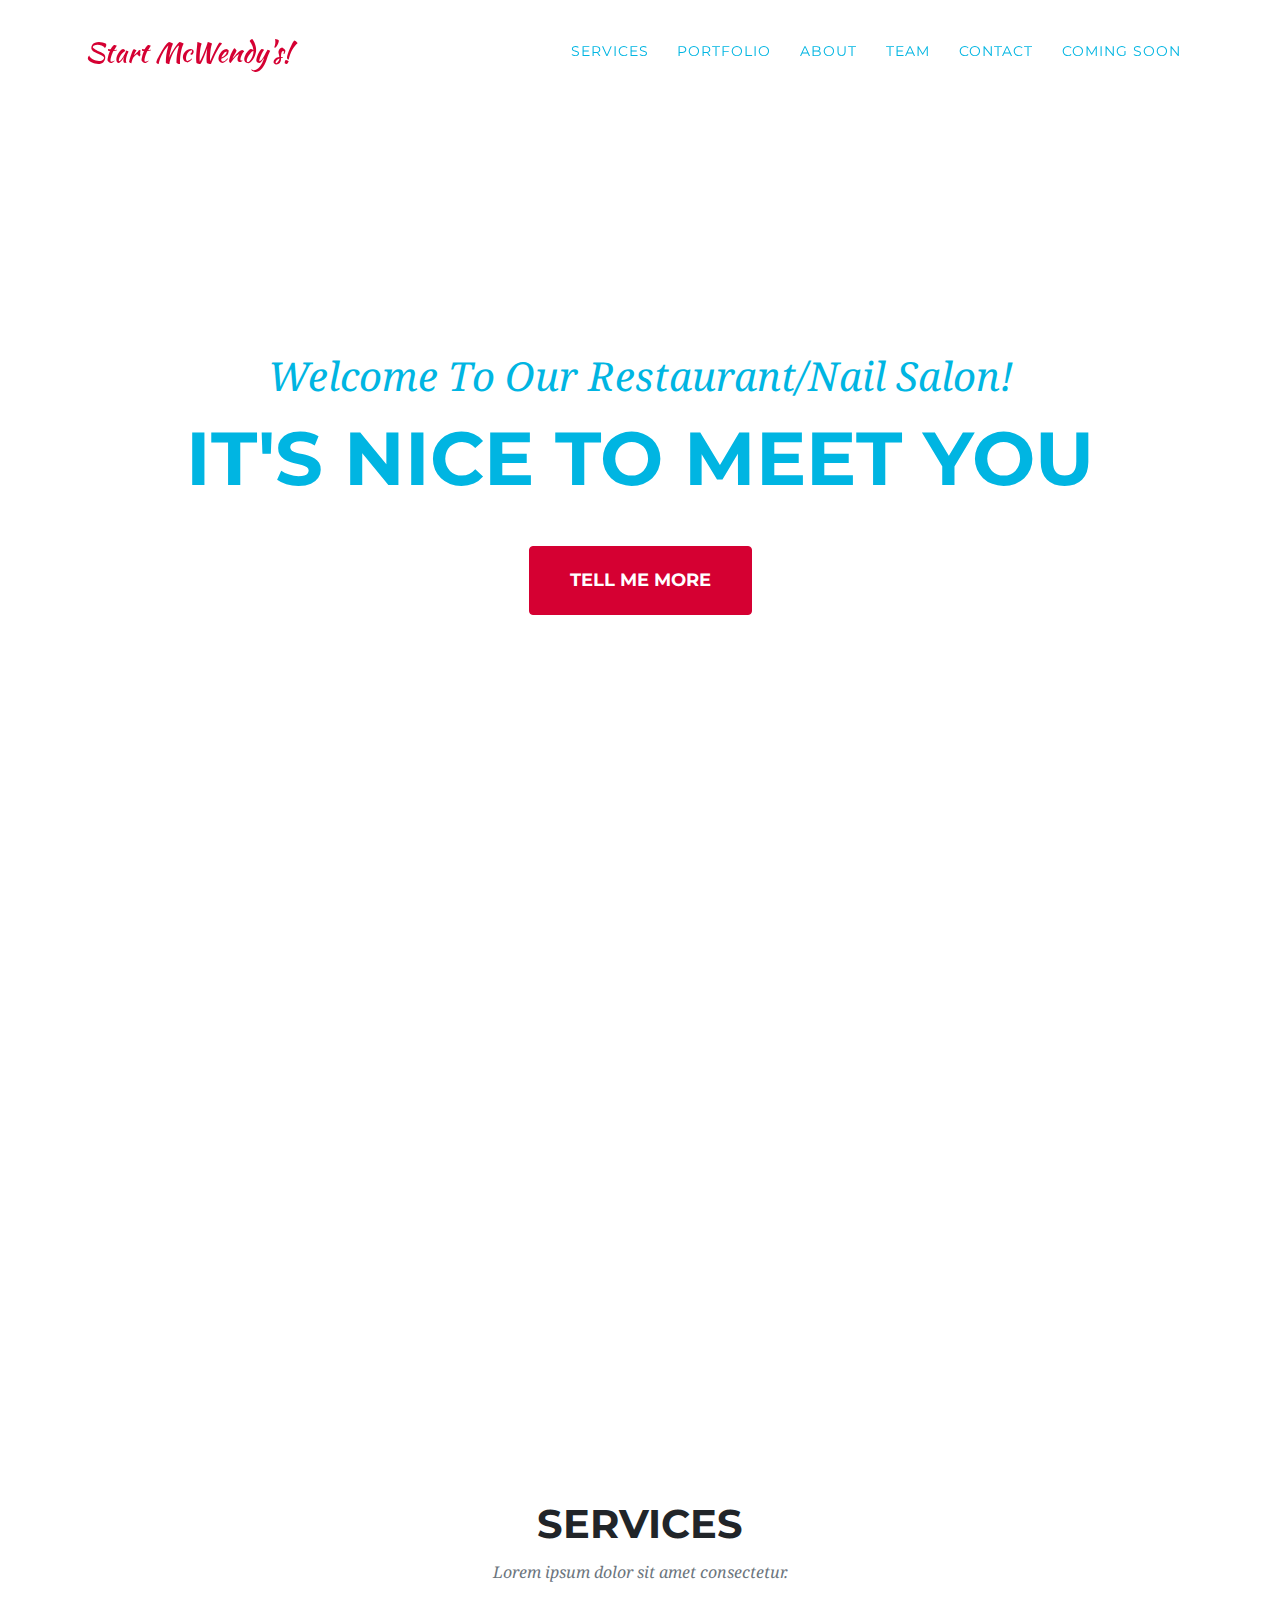
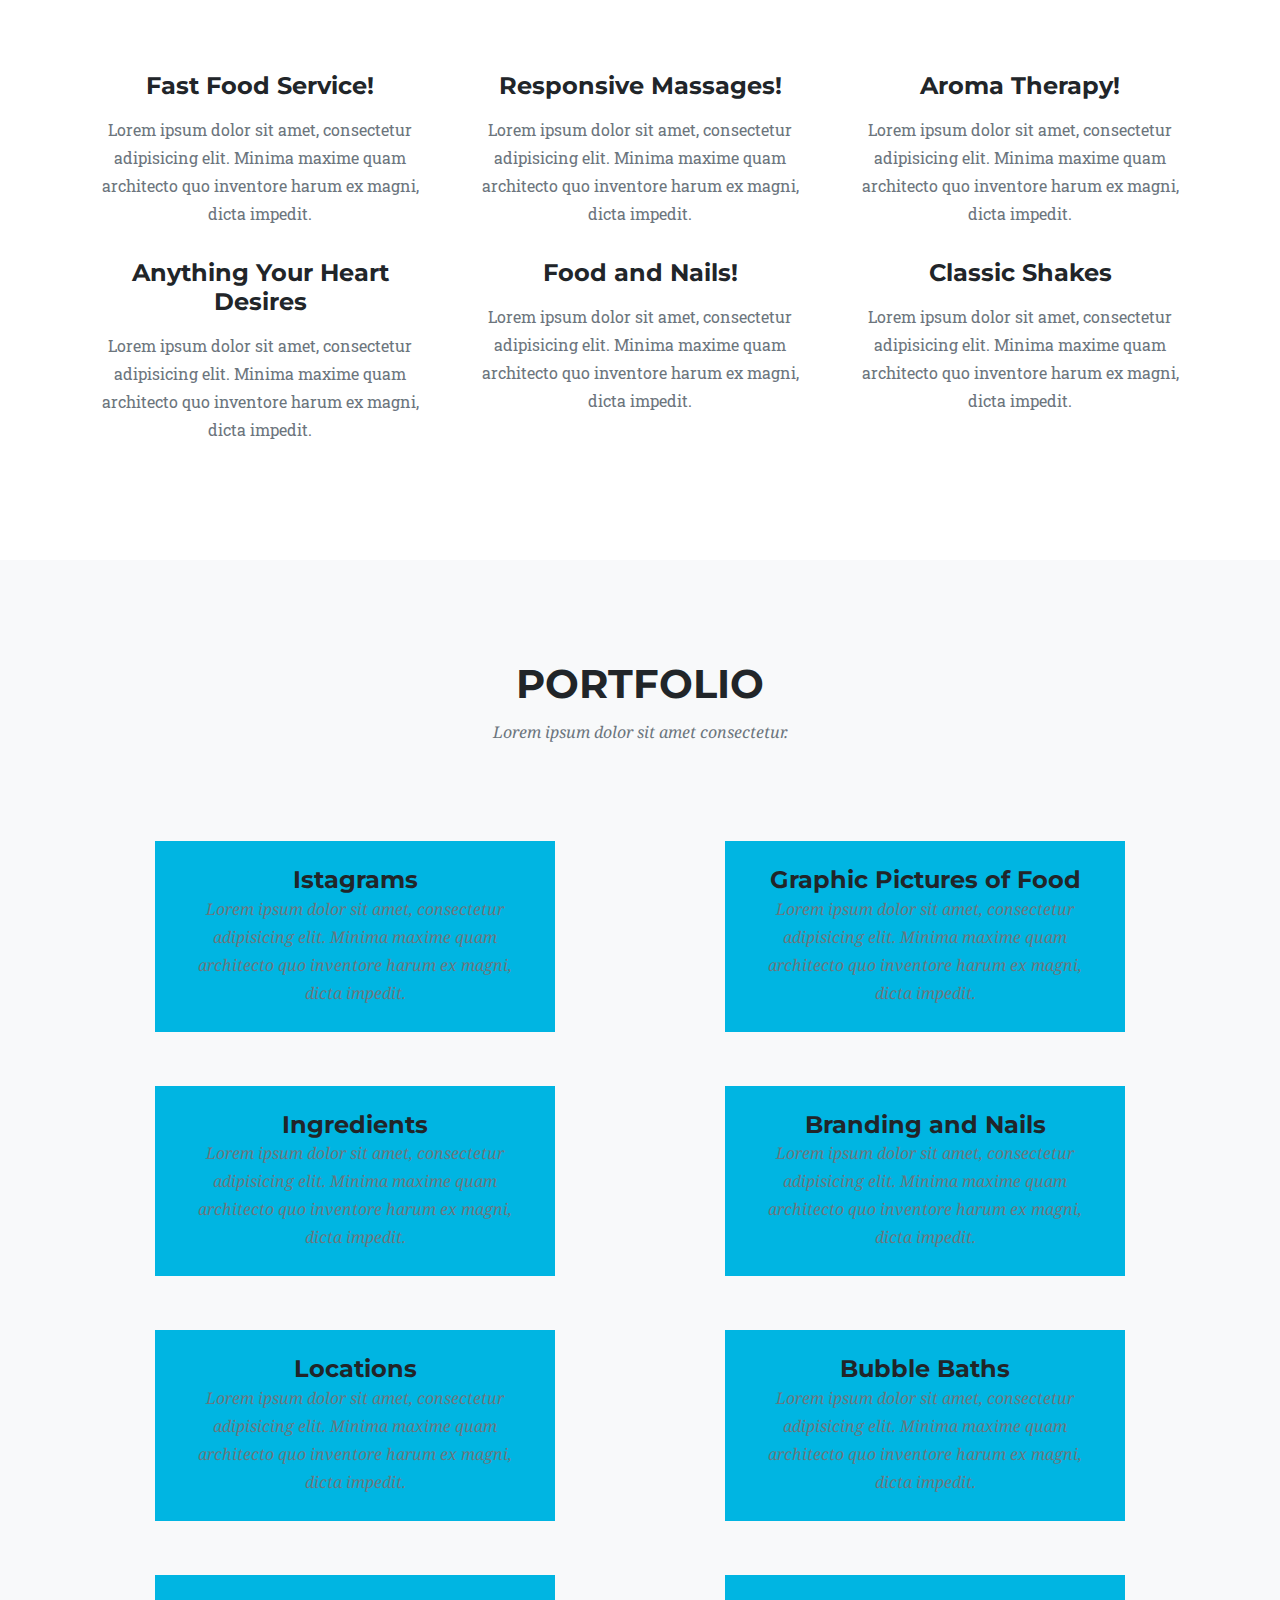
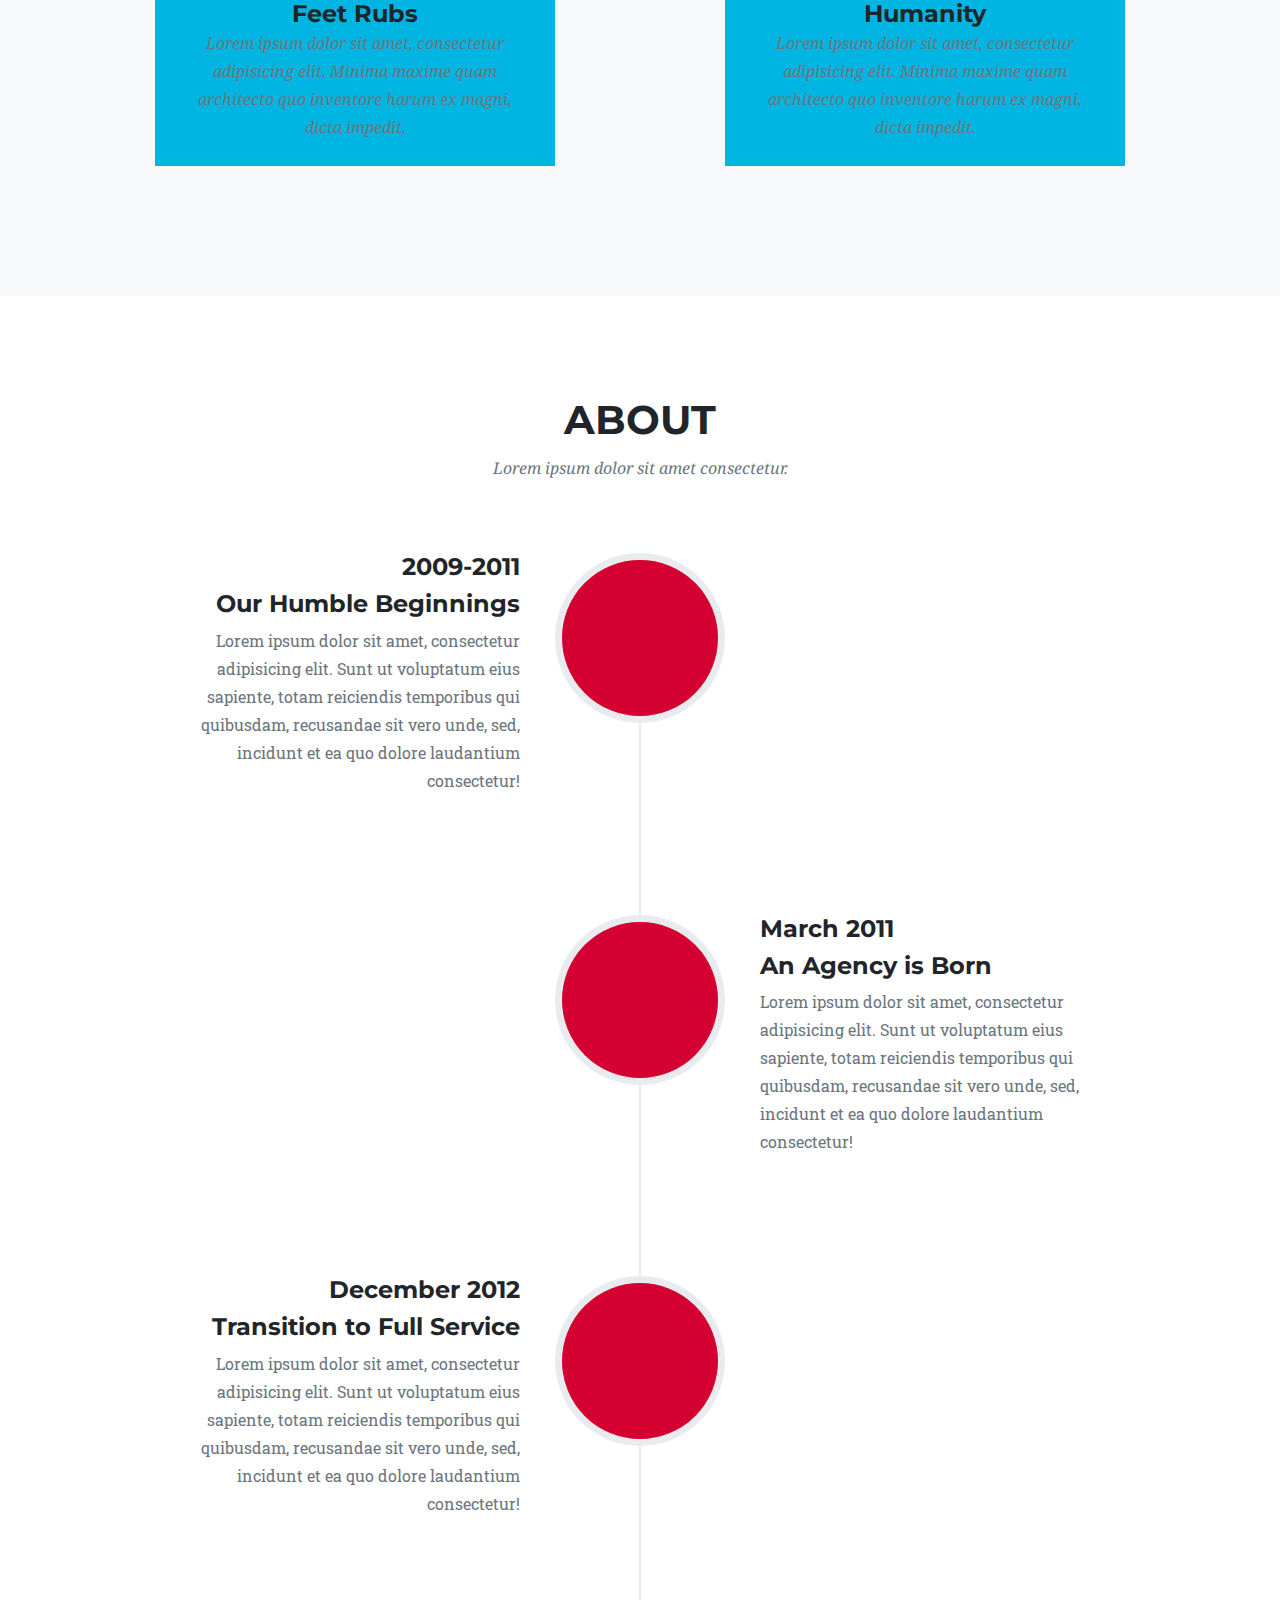
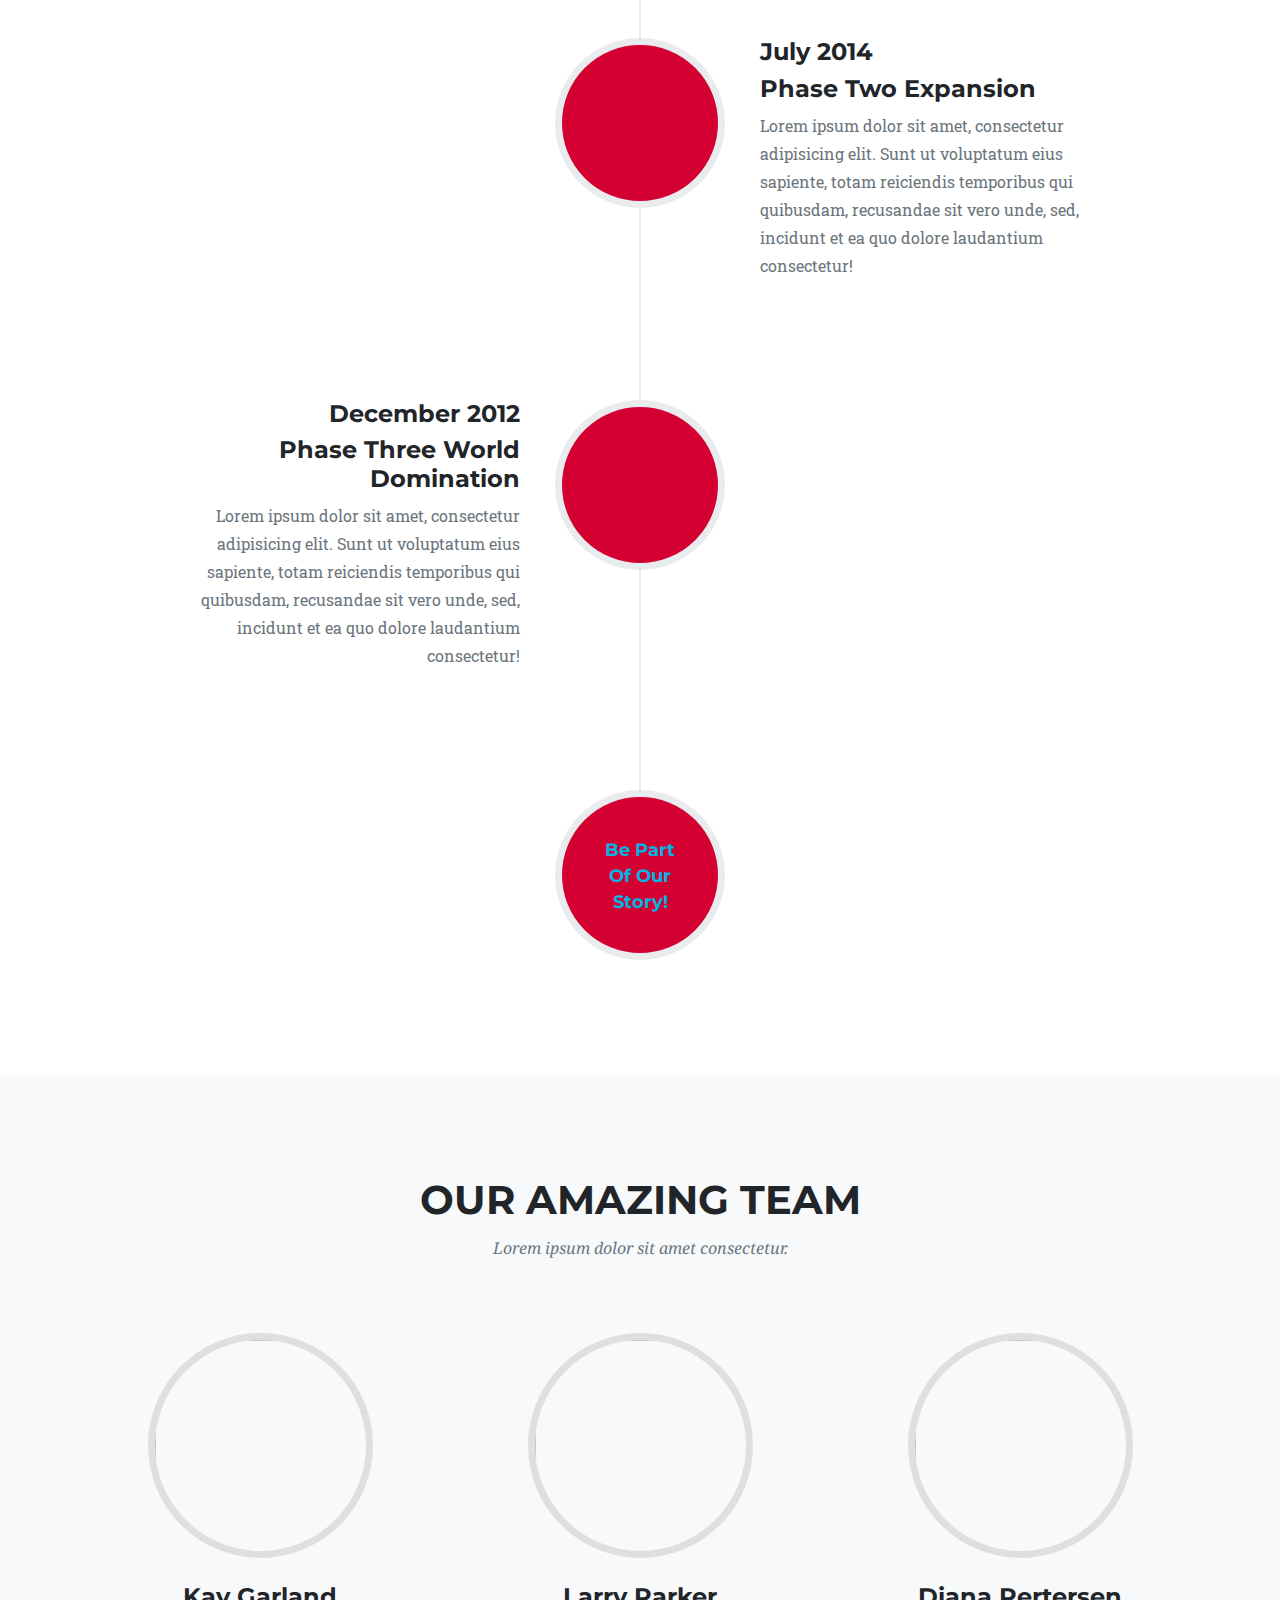
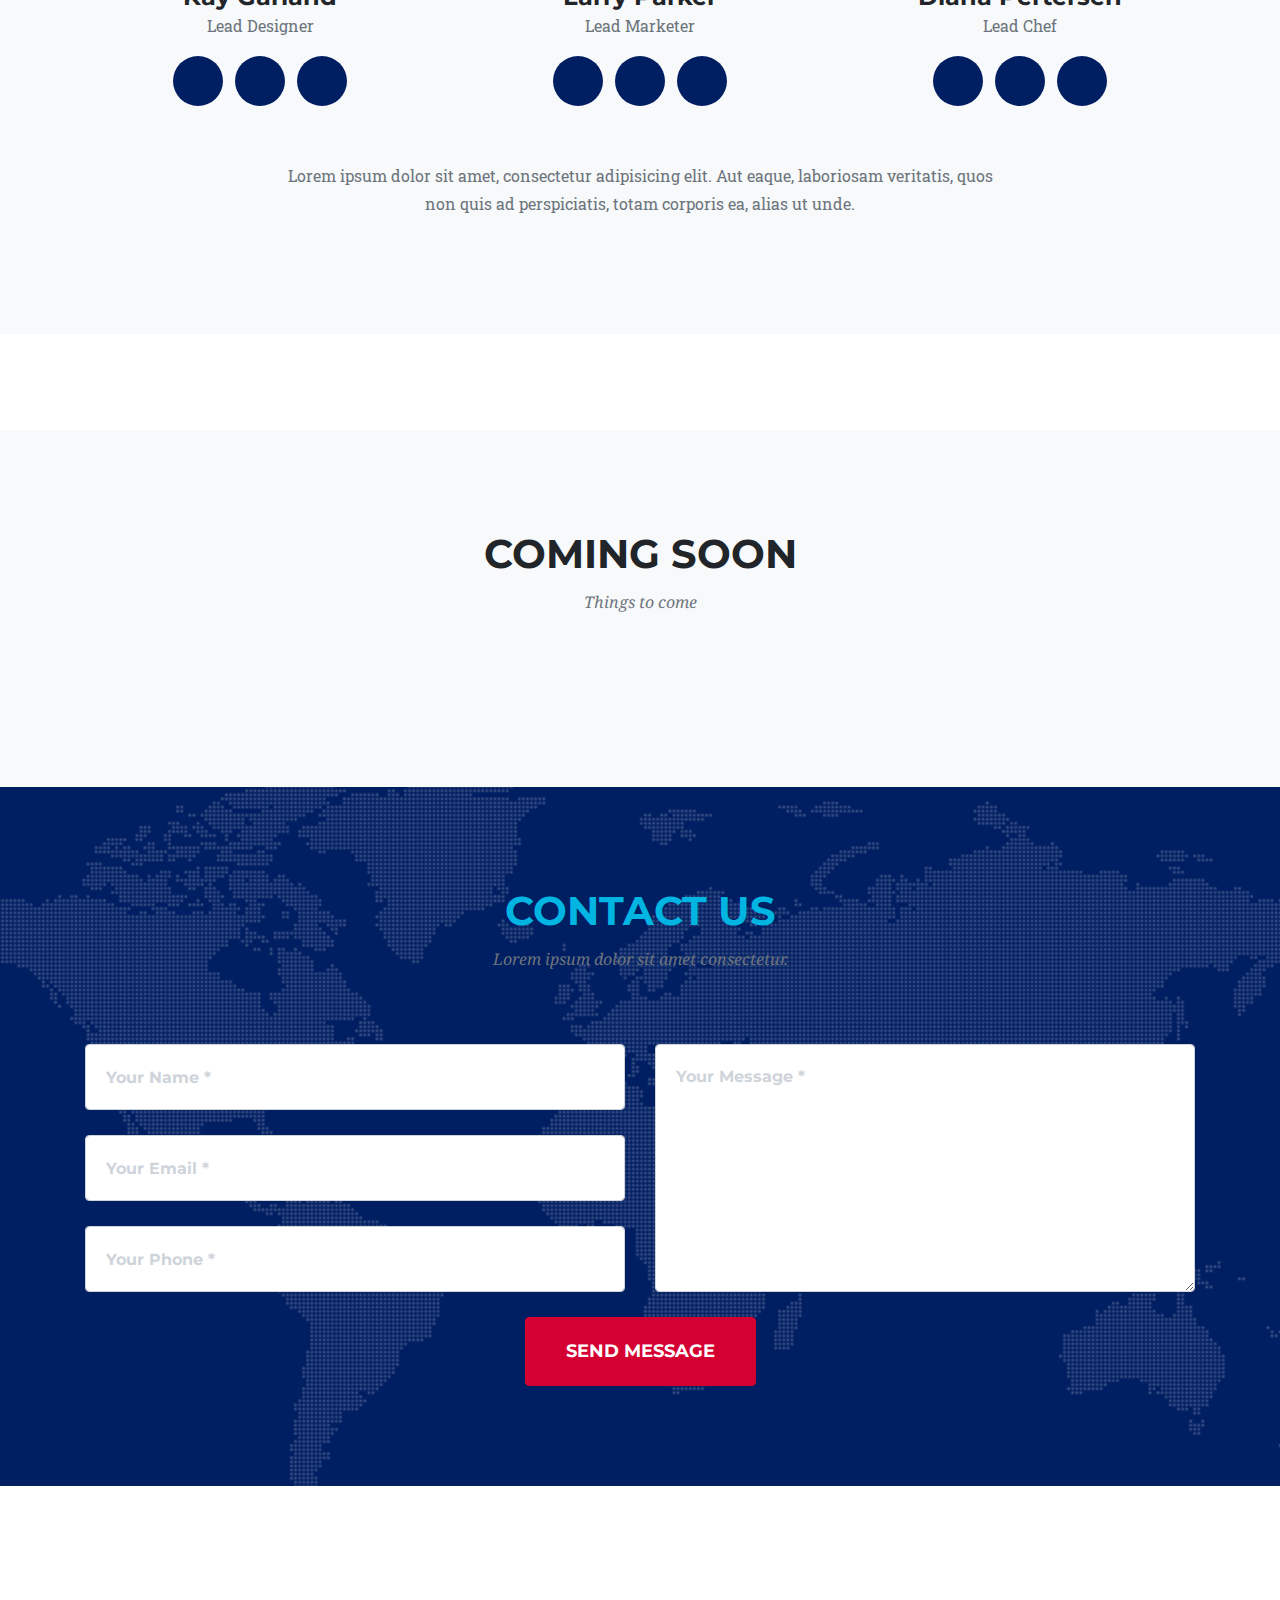
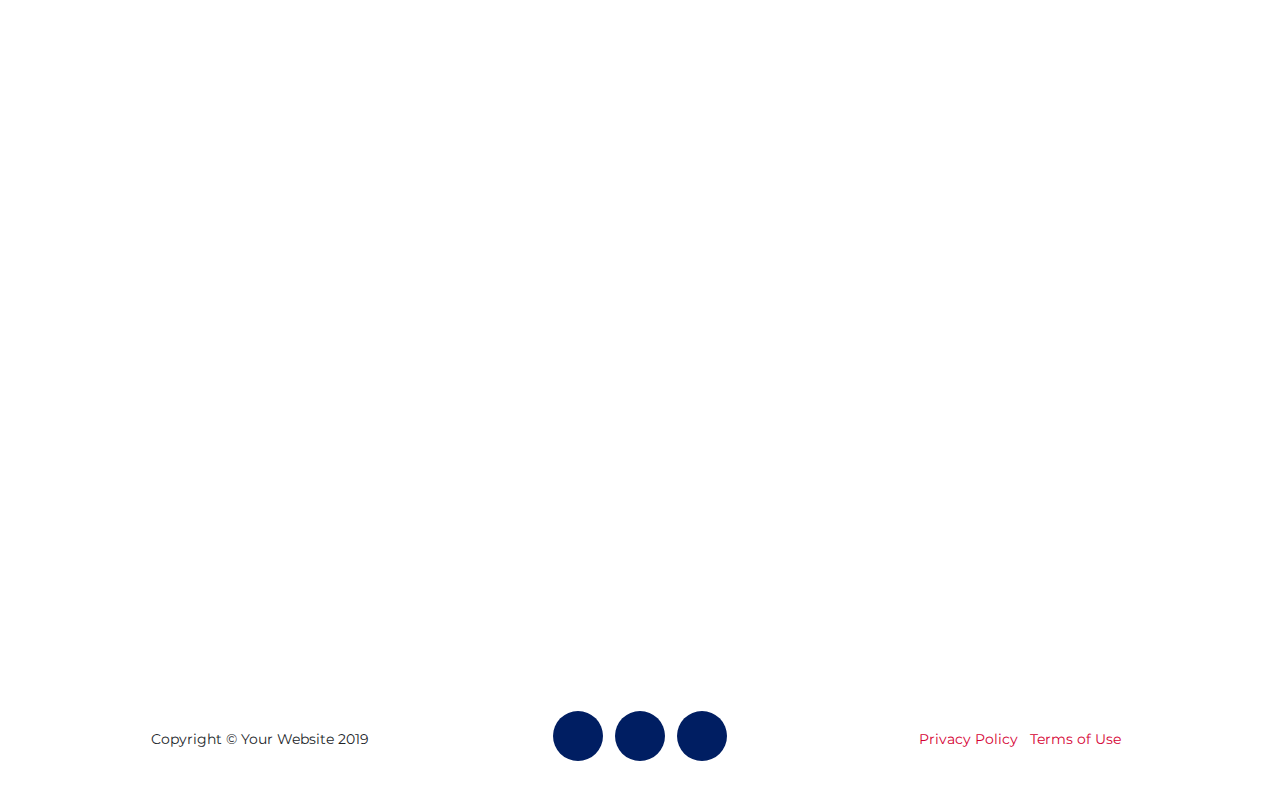
==== commit d4275d57: "final product with colors?" ====
--- a/index.html
+++ b/index.html
@@ -47,7 +47,7 @@
   <!-- Navigation -->
   <nav class="navbar navbar-expand-lg navbar-dark fixed-top" id="mainNav">
     <div class="container">
-      <a class="navbar-brand js-scroll-trigger" href="#page-top">Start McWendy's!</a>
+      <a class="navbar-brand js-scroll-trigger" href="#page-top" id = "scheme1">Start McWendy's!</a>
       <button class="navbar-toggler navbar-toggler-right" type="button" data-toggle="collapse" data-target="#navbarResponsive" aria-controls="navbarResponsive" aria-expanded="false" aria-label="Toggle navigation">
         Menu
         <i class="fas fa-bars"></i>
@@ -101,29 +101,29 @@
         <!-- Slide One - Set the background image for this slide in the line below -->
         <div class="carousel-item" style="background-image: url('https://picsum.photos/1900/1080')">
           <div class="carousel-caption d-none d-md-block">
-            <h3>First Slide</h3>
-            <p>Burgers!</p>
+            <h3>Burgers!</h3>
+            <p>Lorem ipsum dolor sit amet, consectetur adipisicing elit. Minima maxime quam architecto quo inventore harum ex magni, dicta impedit.</p>
           </div>
         </div>
         <!-- Slide Two - Set the background image for this slide in the line below -->
         <div class="carousel-item active carousel-item-left" style="background-image: url('https://picsum.photos/1900/1080')">
           <div class="carousel-caption d-none d-md-block">
-            <h3>Second Slide</h3>
-            <p>Fries!</p>
+            <h3>Fries!</h3>
+            <p>Lorem ipsum dolor sit amet, consectetur adipisicing elit. Minima maxime quam architecto quo inventore harum ex magni, dicta impedit.</p>
           </div>
         </div>
         <!-- Slide Three - Set the background image for this slide in the line below -->
         <div class="carousel-item carousel-item-next carousel-item-left" style="background-image: url('https://picsum.photos/1900/1080')">
           <div class="carousel-caption d-none d-md-block">
-            <h3>Third Slide</h3>
-            <p>Nails!</p>
+            <h3>Nails!</h3>
+            <p>Lorem ipsum dolor sit amet, consectetur adipisicing elit. Minima maxime quam architecto quo inventore harum ex magni, dicta impedit.</p>
           </div>
         </div>
         <!-- Slide Four - Set the background image for this slide in the line below -->
         <div class="carousel-item carousel-item-next carousel-item-left" style="background-image: url('https://picsum.photos/1900/1080')">
           <div class="carousel-caption d-none d-md-block">
-            <h3>Fourth Slide</h3>
-            <p>Feet Rubs!</p>
+            <h3>Feet Rubs!</h3>
+            <p>Lorem ipsum dolor sit amet, consectetur adipisicing elit. Minima maxime quam architecto quo inventore harum ex magni, dicta impedit.</p>
           </div>
         </div>
       </div>
@@ -225,8 +225,8 @@
             <img class="img-fluid" src="https://picsum.photos/400/300" alt="">
           </a>
           <div class="portfolio-caption">
-            <h4>Threads</h4>
-            <p class="text-muted">Instagrams</p>
+            <h4>Istagrams</h4>
+            <p class="text-muted">Lorem ipsum dolor sit amet, consectetur adipisicing elit. Minima maxime quam architecto quo inventore harum ex magni, dicta impedit.</p>
           </div>
         </div>
         <div class="col-md-4 col-lg-6 portfolio-item">
@@ -239,8 +239,8 @@
             <img class="img-fluid" src="https://picsum.photos/400/300" alt="">
           </a>
           <div class="portfolio-caption">
-            <h4>Explore</h4>
-            <p class="text-muted">Graphic Pictures of Food</p>
+            <h4>Graphic Pictures of Food</h4>
+            <p class="text-muted">Lorem ipsum dolor sit amet, consectetur adipisicing elit. Minima maxime quam architecto quo inventore harum ex magni, dicta impedit.</p>
           </div>
         </div>
         <div class="col-md-4 col-lg-6 portfolio-item">
@@ -253,8 +253,8 @@
             <img class="img-fluid" src="https://picsum.photos/400/300" alt="">
           </a>
           <div class="portfolio-caption">
-            <h4>Finish</h4>
-            <p class="text-muted">Ingredients</p>
+            <h4>Ingredients</h4>
+            <p class="text-muted">Lorem ipsum dolor sit amet, consectetur adipisicing elit. Minima maxime quam architecto quo inventore harum ex magni, dicta impedit.</p>
           </div>
         </div>
         <div class="col-md-4 col-lg-6 portfolio-item">
@@ -267,8 +267,8 @@
             <img class="img-fluid" src="https://picsum.photos/400/300" alt="">
           </a>
           <div class="portfolio-caption">
-            <h4>Lines</h4>
-            <p class="text-muted">Branding and Nails</p>
+            <h4>Branding and Nails</h4>
+            <p class="text-muted">Lorem ipsum dolor sit amet, consectetur adipisicing elit. Minima maxime quam architecto quo inventore harum ex magni, dicta impedit.</p>
           </div>
         </div>
         <div class="col-md-4 col-lg-6 portfolio-item">
@@ -281,8 +281,8 @@
             <img class="img-fluid" src="https://picsum.photos/400/300" alt="">
           </a>
           <div class="portfolio-caption">
-            <h4>Southwest</h4>
-            <p class="text-muted">Locations</p>
+            <h4>Locations</h4>
+            <p class="text-muted">Lorem ipsum dolor sit amet, consectetur adipisicing elit. Minima maxime quam architecto quo inventore harum ex magni, dicta impedit.</p>
           </div>
         </div>
           
@@ -296,8 +296,8 @@
             <img class="img-fluid" src="https://picsum.photos/400/300" alt="">
           </a>
           <div class="portfolio-caption">
-            <h4>Window</h4>
-            <p class="text-muted">Bubble Baths</p>
+            <h4>Bubble Baths</h4>
+            <p class="text-muted">Lorem ipsum dolor sit amet, consectetur adipisicing elit. Minima maxime quam architecto quo inventore harum ex magni, dicta impedit.</p>
           </div>
         </div>
           
@@ -311,8 +311,8 @@
             <img class="img-fluid" src="https://picsum.photos/400/300" alt="">
           </a>
           <div class="portfolio-caption">
-            <h4>Window</h4>
-            <p class="text-muted">Feet Rubs</p>
+            <h4>Feet Rubs</h4>
+            <p class="text-muted">Lorem ipsum dolor sit amet, consectetur adipisicing elit. Minima maxime quam architecto quo inventore harum ex magni, dicta impedit.</p>
           </div>
         </div>
           
@@ -326,8 +326,8 @@
             <img class="img-fluid" src="https://picsum.photos/400/300" alt="">
           </a>
           <div class="portfolio-caption">
-            <h4>Window</h4>
-            <p class="text-muted">Humanity</p>
+            <h4>Humanity</h4>
+            <p class="text-muted">Lorem ipsum dolor sit amet, consectetur adipisicing elit. Minima maxime quam architecto quo inventore harum ex magni, dicta impedit.</p>
           </div>
         </div>
           
--- a/css/agency.min.css
+++ b/css/agency.min.css
@@ -13,15 +13,15 @@
 }
 
 a {
-    color: #fed136
+    color: rgb(213, 0, 50);
 }
 
 a:hover {
-    color: #fec503
+    color: rgb(213, 0, 50);
 }
 
 .text-primary {
-    color: #fed136!important
+    color: rgb(213, 0, 50)!important;
 }
 
 h1,h2,h3,h4,h5,h6 {
@@ -60,7 +60,7 @@
 }
 
 ::selection {
-    background: #fed136;
+    background: rgb(213, 0, 50);
     text-shadow: none
 }
 
@@ -87,22 +87,22 @@
 }
 
 .btn-primary {
-    background-color: #fed136;
-    border-color: #fed136
+    background-color: rgb(213, 0, 50);
+    border-color: rgb(213, 0, 50);
 }
 
 .btn-primary:active,.btn-primary:focus,.btn-primary:hover {
-    background-color: #fec810!important;
-    border-color: #fec810!important;
-    color: #fff
+    background-color: rgb(213, 0, 50)!important;
+    border-color: rgb(213, 0, 50)!important;
+    color: #00B5E2
 }
 
 .btn-primary:active,.btn-primary:focus {
-    box-shadow: 0 0 0 .2rem rgba(254,209,55,.5)!important
+    box-shadow: 0 0 0 .2rem rgba(213,0,50,.5)!important
 }
 
 #mainNav {
-    background-color: #212529
+    background-color:  #001E62
 }
 
 #mainNav .navbar-toggler {
@@ -110,19 +110,19 @@
     right: 0;
     padding: 13px;
     text-transform: uppercase;
-    color: #fff;
+    color: #00B5E2;
     border: 0;
-    background-color: #fed136;
+    background-color: rgb(213, 0, 50);
     font-family: Montserrat,-apple-system,BlinkMacSystemFont,'Segoe UI',Roboto,'Helvetica Neue',Arial,sans-serif,'Apple Color Emoji','Segoe UI Emoji','Segoe UI Symbol','Noto Color Emoji'
 }
 
 #mainNav .navbar-brand {
-    color: #fed136;
+    color: rgb(213, 0, 50);
     font-family: 'Kaushan Script',-apple-system,BlinkMacSystemFont,'Segoe UI',Roboto,'Helvetica Neue',Arial,sans-serif,'Apple Color Emoji','Segoe UI Emoji','Segoe UI Symbol','Noto Color Emoji'
 }
 
 #mainNav .navbar-brand.active,#mainNav .navbar-brand:active,#mainNav .navbar-brand:focus,#mainNav .navbar-brand:hover {
-    color: #fec503
+    color: rgb(213, 0, 50);
 }
 
 #mainNav .navbar-nav .nav-item .nav-link {
@@ -130,12 +130,12 @@
     font-weight: 400;
     padding: .75em 0;
     letter-spacing: 1px;
-    color: #fff;
+    color: #00B5E2;
     font-family: Montserrat,-apple-system,BlinkMacSystemFont,'Segoe UI',Roboto,'Helvetica Neue',Arial,sans-serif,'Apple Color Emoji','Segoe UI Emoji','Segoe UI Symbol','Noto Color Emoji'
 }
 
 #mainNav .navbar-nav .nav-item .nav-link.active,#mainNav .navbar-nav .nav-item .nav-link:hover {
-    color: #fed136
+    color: rgb(213, 0, 50);
 }
 
 @media (min-width: 992px) {
@@ -159,7 +159,7 @@
     #mainNav.navbar-shrink {
         padding-top: 0;
         padding-bottom: 0;
-        background-color: #212529
+        background-color: #001E62
     }
 
     #mainNav.navbar-shrink .navbar-brand {
@@ -170,8 +170,8 @@
 
 header.masthead {
     text-align: center;
-    color: #fff;
-    background-image: url(../img/header-bg.jpg);
+    color: #00B5E2;
+    background-image: url("https://picsum.photos/1900/1080");
     background-repeat: no-repeat;
     background-attachment: scroll;
     background-position: center center;
@@ -246,7 +246,7 @@
     height: 100%;
     transition: all ease .5s;
     opacity: 0;
-    background: rgba(254,209,54,.9)
+    background: rgba(213,0,50,.9);
 }
 
 #portfolio .portfolio-item .portfolio-link .portfolio-hover:hover {
@@ -261,7 +261,7 @@
     height: 20px;
     margin-top: -12px;
     text-align: center;
-    color: #fff
+    color: #00B5E2
 }
 
 #portfolio .portfolio-item .portfolio-link .portfolio-hover .portfolio-hover-content i {
@@ -277,7 +277,7 @@
     margin: 0 auto;
     padding: 25px;
     text-align: center;
-    background-color: #fff
+    background-color: #00B5E2
 }
 
 #portfolio .portfolio-item .portfolio-caption h4 {
@@ -361,7 +361,7 @@
     height: 75px;
     margin-left: 35px;
     transform: rotate(45deg);
-    background-color: #212529
+    background-color: #001E62
 }
 
 .portfolio-modal .close-modal .lr .rl {
@@ -369,7 +369,7 @@
     width: 1px;
     height: 75px;
     transform: rotate(90deg);
-    background-color: #212529
+    background-color: #001E62
 }
 
 .timeline {
@@ -434,10 +434,10 @@
     height: 80px;
     margin-left: 0;
     text-align: center;
-    color: #fff;
+    color: #00B5E2;
     border: 7px solid #e9ecef;
     border-radius: 100%;
-    background-color: #fed136
+    background-color: rgb(213, 0, 50);
 }
 
 .timeline>li .timeline-image h4 {
@@ -592,14 +592,14 @@
 }
 
 section#contact {
-    background-color: #212529;
+    background-color: #001E62;
     background-image: url(../img/map-image.png);
     background-repeat: no-repeat;
     background-position: center
 }
 
 section#contact .section-heading {
-    color: #fff
+    color: #00B5E2
 }
 
 section#contact .form-group {
@@ -619,7 +619,7 @@
 }
 
 section#contact .form-control:focus {
-    border-color: #fed136;
+    border-color: rgb(213, 0, 50);
     box-shadow: none
 }
 
@@ -678,12 +678,12 @@
     width: 50px;
     height: 50px;
     transition: all .3s;
-    color: #fff;
+    color: #00B5E2;
     border-radius: 100%;
     outline: 0;
-    background-color: #212529
+    background-color: #001E62
 }
 
 ul.social-buttons li a:active,ul.social-buttons li a:focus,ul.social-buttons li a:hover {
-    background-color: #fed136
-}
+    background-color: rgb(213, 0, 50);
+}
